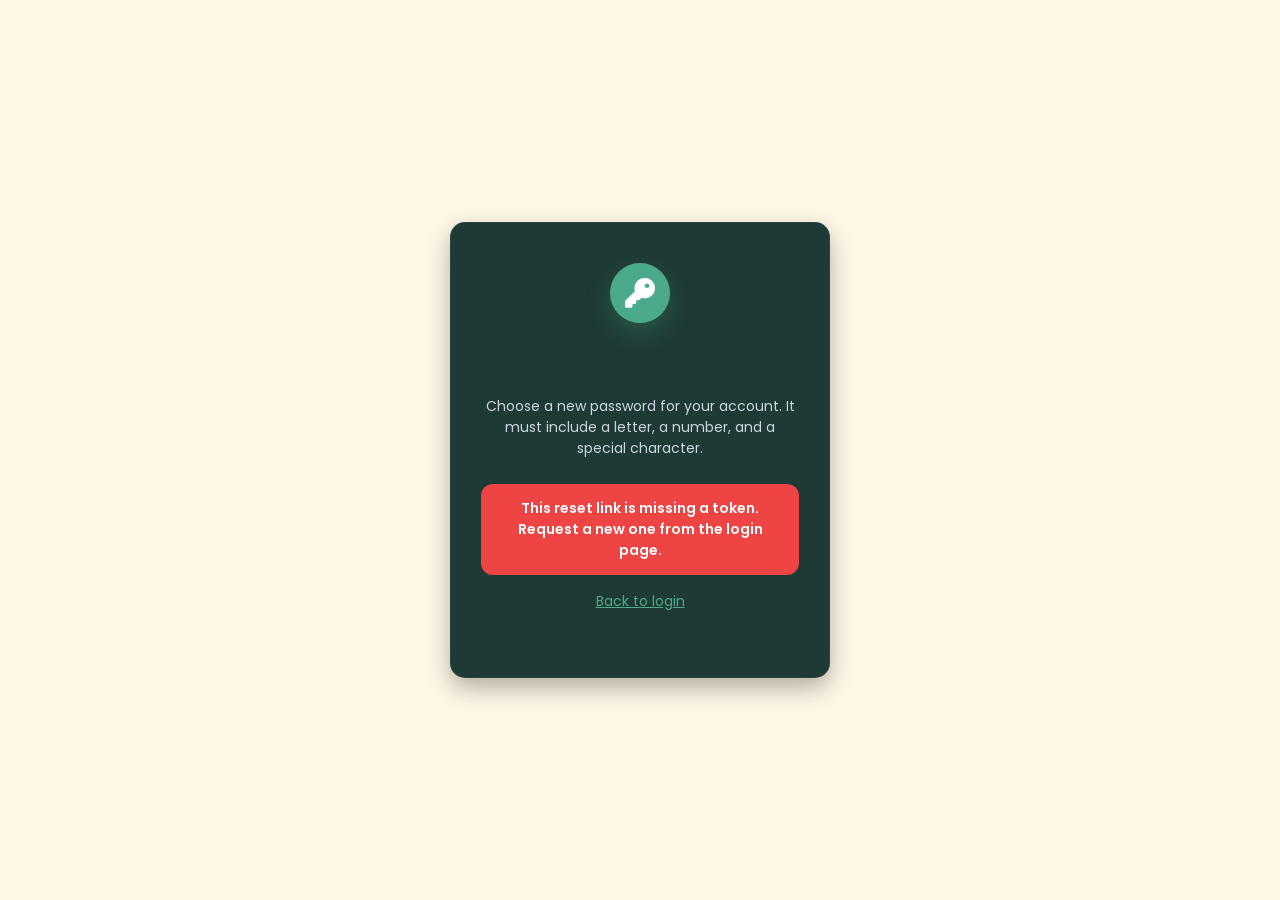
==== reset-password.html @ e5eed029 "color palette changes" ====
<!DOCTYPE html>
<html lang="en">
<head>
    <meta charset="UTF-8">
    <meta name="viewport" content="width=device-width, initial-scale=1.0" />
    <title>Reset Password — PharmaLink</title>
    <link rel="stylesheet" href="assets/theme.css?v=palette1" />
    <link rel="stylesheet" href="shared/css/login.css?v=palette1" />
    <link rel="stylesheet" href="https://cdnjs.cloudflare.com/ajax/libs/font-awesome/6.4.0/css/all.min.css"/>
</head>
<body>
    <div class="login-page">
        <div class="login-container" style="margin:0 auto;">
            <div class="login-card">
                <div class="login-icon">
                    <i class="fa-solid fa-key"></i>
                </div>
                <h2>Set a new password</h2>
                <p>Choose a new password for your account. It must include a letter, a number, and a special character.</p>
                <div id="resetMessage"></div>
                <form id="resetPasswordForm">
                    <div class="input-group">
                        <i class="fa-solid fa-lock"></i>
                        <input type="password" id="newPassword" name="new_password" placeholder="New password" required minlength="8" autocomplete="new-password">
                        <button type="button" class="toggle-password" data-target="newPassword" title="Show password" aria-label="Show password"><i class="fas fa-eye"></i></button>
                    </div>
                    <div class="input-group">
                        <i class="fa-solid fa-lock"></i>
                        <input type="password" id="confirmPassword" name="confirm_password" placeholder="Confirm new password" required minlength="8" autocomplete="new-password">
                        <button type="button" class="toggle-password" data-target="confirmPassword" title="Show password" aria-label="Show password"><i class="fas fa-eye"></i></button>
                    </div>
                    <div id="pwHints" class="pw-hints"></div>
                    <button type="submit" class="login-btn">Update Password</button>
                </form>
                <p style="text-align:center;margin-top:16px;"><a href="/" style="color:#4BAA8B;">Back to login</a></p>
            </div>
        </div>
    </div>
    <script src="assets/profile-validate.js?v=pv2"></script>
    <script src="shared/js/login.js?v=guest-shop3"></script>
    <script>
    (function () {
        const params = new URLSearchParams(window.location.search);
        const token = params.get("token") || "";
        const form = document.getElementById("resetPasswordForm");
        const message = document.getElementById("resetMessage");
        const newPassword = document.getElementById("newPassword");
        const confirmPassword = document.getElementById("confirmPassword");
        if (window.phProfileValidate) {
            window.phProfileValidate.bindHints(newPassword, document.getElementById("pwHints"));
        }
        if (!token) {
            form.style.display = "none";
            message.innerHTML = '<div class="message error">This reset link is missing a token. Request a new one from the login page.</div>';
            return;
        }
        form.addEventListener("submit", async function (e) {
            e.preventDefault();
            const next = newPassword.value;
            const confirm = confirmPassword.value;
            const localErr = window.phProfileValidate
                ? window.phProfileValidate.newPasswordError(next)
                : "";
            if (localErr) {
                message.innerHTML = `<div class="message error">${localErr}</div>`;
                return;
            }
            if (next !== confirm) {
                message.innerHTML = '<div class="message error">New passwords do not match.</div>';
                return;
            }
            const submitBtn = form.querySelector("button[type=submit]");
            submitBtn.disabled = true;
            submitBtn.textContent = "Updating...";
            try {
                const res = await fetch("/api/auth/reset-password", {
                    method: "POST",
                    headers: { "Content-Type": "application/json" },
                    body: JSON.stringify({
                        token,
                        new_password: next,
                        confirm_password: confirm
                    })
                });
                const result = await res.json();
                message.innerHTML = `<div class="message ${result.success ? "success" : "error"}">${result.message}</div>`;
                if (result.success) {
                    form.reset();
                    setTimeout(() => { window.location.href = "/"; }, 1800);
                }
            } catch (err) {
                message.innerHTML = '<div class="message error">Something went wrong. Please try again.</div>';
            } finally {
                submitBtn.disabled = false;
                submitBtn.textContent = "Update Password";
            }
        });
    })();
    </script>
</body>
</html>
---- assets/theme.css ----
/* ==========================================================================
   PHARMALINK — UNIFIED DESIGN SYSTEM
   Shared by: Admin Portal · Cashier / POS Portal · Customer Portal · Auth
   This file is the single source of truth for color, type, spacing, motion
   and every recurring UI component (sidebar, header, cards, tables, forms,
   buttons, badges, modals, toasts). Portal-specific stylesheets @import this
   file and only add layout unique to that screen.
   ========================================================================== */

@import url('https://fonts.googleapis.com/css2?family=Poppins:wght@300;400;500;600;700;800&family=Inter:wght@400;500;600;700&display=swap');

:root{
  /* ---------- Brand palette (#FFF7E6 #FFE3B3 #FFC857 #4BAA8B #1E3A34) ---------- */
  --ph-cream:       #FFF7E6;
  --ph-cream-2:     #FFE3B3;
  --ph-gold:        #FFC857;
  --ph-teal:        #4BAA8B;
  --ph-forest:      #1E3A34;

  --ph-primary-50:  #FFF7E6;
  --ph-primary-100: #FFE3B3;
  --ph-primary-200: #FFC857;
  --ph-primary-400: #4BAA8B;
  --ph-primary-500: #4BAA8B;
  --ph-primary-600: #1E3A34;
  --ph-primary-700: #1E3A34;
  --ph-primary:      #4BAA8B;
  --ph-accent:       #FFC857;
  --ph-accent-2:     #FFE3B3;

  --ph-navy-900: #1E3A34;
  --ph-navy-800: #1E3A34;
  --ph-navy-700: #24544C;
  --ph-blue-900: #1E3A34;
  --ph-blue-800: #1E3A34;
  --ph-blue-600: #4BAA8B;
  --ph-blue-50:  #FFE3B3;

  --ph-success:      #4BAA8B;
  --ph-success-bg:   #FFE3B3;
  --ph-success-dk:   #1E3A34;
  --ph-warning:      #FFC857;
  --ph-warning-bg:   #FFF7E6;
  --ph-warning-dk:   #1E3A34;
  --ph-danger:       #ef4444;
  --ph-danger-bg:    #fde8e8;
  --ph-danger-dk:    #b91c1c;
  --ph-info:         #4BAA8B;
  --ph-info-bg:      #FFE3B3;
  --ph-info-dk:      #1E3A34;

  /* ---------- Surfaces & text ---------- */
  --ph-bg:          #FFF7E6;
  --ph-surface:     #FFF7E6;
  --ph-surface-2:   #FFE3B3;
  --ph-border:      #FFC857;
  --ph-border-soft: #FFE3B3;
  --ph-text:        #1E3A34;
  --ph-text-soft:   #24544C;
  --ph-text-faint:  #4BAA8B;

  /* ---------- Elevation ---------- */
  --ph-shadow-xs: 0 1px 2px rgba(30, 58, 52, 0.06);
  --ph-shadow-sm: 0 2px 8px rgba(30, 58, 52, 0.08);
  --ph-shadow-md: 0 8px 24px rgba(30, 58, 52, 0.10);
  --ph-shadow-lg: 0 16px 40px rgba(30, 58, 52, 0.14);
  --ph-shadow-primary: 0 10px 25px rgba(75, 170, 139, 0.28);

  /* ---------- Shape / rhythm ---------- */
  --ph-radius-sm: 8px;
  --ph-radius-md: 12px;
  --ph-radius-lg: 18px;
  --ph-radius-pill: 999px;
  --ph-gap: 20px;

  /* ---------- Motion ---------- */
  --ph-ease: cubic-bezier(.4,0,.2,1);
  --ph-fast: .18s;
  --ph-med: .3s;

  /* ---------- Type ---------- */
  --ph-font: 'Poppins', 'Inter', -apple-system, BlinkMacSystemFont, sans-serif;

  --ph-gradient-brand: #4BAA8B;
  --ph-gradient-sidebar: #1E3A34;
}

/* ==========================================================================
   RESET & BASE
   ========================================================================== */
*{ box-sizing:border-box; }
html{ scroll-behavior:smooth; }
body{
  font-family: var(--ph-font);
  background: var(--ph-bg);
  color: var(--ph-text);
  -webkit-font-smoothing: antialiased;
}
h1,h2,h3,h4,h5,h6{ font-family:var(--ph-font); color:var(--ph-blue-900); font-weight:600; letter-spacing:-.01em; }
p{ color:var(--ph-text-soft); }
a{ color:var(--ph-primary-600); }

/* Slim, elegant scrollbars everywhere */
*{ scrollbar-width: thin; scrollbar-color: var(--ph-primary-200) transparent; }
*::-webkit-scrollbar{ width:8px; height:8px; }
*::-webkit-scrollbar-track{ background:transparent; }
*::-webkit-scrollbar-thumb{ background:var(--ph-primary-200); border-radius:99px; }
*::-webkit-scrollbar-thumb:hover{ background:var(--ph-primary-400); }

/* ==========================================================================
   SIDEBAR — identical skeleton across admin / cashier / customer
   ========================================================================== */
.sidebar{
  width:250px;
  background:var(--ph-navy-900);
  color:#fff;
  display:flex;
  flex-direction:column;
  padding-top:22px;
  position:fixed;
  top:0; left:0; bottom:0;
  z-index:1000;
  box-shadow: 4px 0 24px rgba(0,0,0,0.18);
  border-right: 1px solid rgba(255,255,255,0.04);
}
.sidebar h2,
.sidebar-header h2{
  text-align:center;
  color:#fff;
  margin-bottom:8px;
  font-size:26px;
  font-weight:800;
  letter-spacing:.5px;
}
.sidebar-header{ text-align:center; margin-bottom:22px; }
.sidebar .role,
.role-badge{
  display:block;
  background:var(--ph-success);
  color:#fff;
  border-radius:var(--ph-radius-pill);
  padding:4px 14px;
  text-align:center;
  font-size:12px;
  font-weight:600;
  letter-spacing:.4px;
  text-transform:uppercase;
  width:fit-content;
  margin:0 auto 26px auto;
  box-shadow:0 4px 10px rgba(16,185,129,.35);
}
.sidebar-nav{ display:flex; flex-direction:column; gap:2px; padding:0 12px; }
.nav-item{
  display:flex;
  align-items:center;
  gap:12px;
  padding:13px 16px;
  margin:0 0;
  cursor:pointer;
  border-radius:10px;
  transition:background var(--ph-fast) var(--ph-ease), color var(--ph-fast) var(--ph-ease), transform var(--ph-fast) var(--ph-ease);
  color:#c9d1e8;
  text-decoration:none;
  font-size:14.5px;
  font-weight:500;
  position:relative;
}
.sidebar:not(.no-outer-pad) .nav-item{ margin-left:0; margin-right:0; }
.nav-item i{ width:20px; text-align:center; font-size:17px; flex-shrink:0; }
.nav-item:hover{
  background:rgba(255,255,255,0.08);
  color:#fff;
  transform:translateX(2px);
}
.nav-item.active{
  background:var(--ph-primary-500);
  color:#fff;
  box-shadow:0 6px 16px rgba(90,95,224,.35);
}
.sidebar .logout-btn,
.sidebar a[href="logout.php"]{
  position:absolute;
  bottom:16px;
  left:12px;
  right:12px;
  width:auto;
  border-top:none !important;
  background:rgba(255,255,255,0.05);
}
.sidebar a[href="logout.php"]:hover{ background:var(--ph-danger); color:#fff; }

@media (max-width:900px){
  .sidebar{ width:76px; }
  .sidebar h2, .sidebar-header h2, .sidebar .role, .role-badge{ display:none; }
  .nav-item{ justify-content:center; padding:14px 0; }
  .nav-item span{ display:none; }
  .main{ margin-left:76px !important; }
}

/* ==========================================================================
   TOP HEADER BAR
   ========================================================================== */
.main{
  margin-left:250px;
  background:var(--ph-bg);
  display:flex;
  flex-direction:column;
  min-height:100vh;
}
.header{
  background:var(--ph-surface);
  padding:0 32px;
  min-height:72px;
  height:72px;
  box-sizing:border-box;
  display:flex;
  justify-content:space-between;
  align-items:center;
  border-bottom:1px solid var(--ph-border-soft);
  position:sticky;
  top:0;
  z-index:50;
  backdrop-filter:saturate(180%) blur(6px);
  box-shadow:var(--ph-shadow-xs);
}
.header h3{ margin:0; color:var(--ph-blue-900); font-size:19px; font-weight:700; }
.header-right{ display:flex; align-items:center; gap:22px; }
/* ==== Header profile trigger (avatar + name) ====
   Shared by Admin / Cashier / Customer headers so the profile entry point
   looks and sits in the exact same place (far right of header-right,
   after the notification bell) on every portal. Clicking it jumps to that
   page's own Profile section. */
.header-profile{
  display:flex; align-items:center; gap:10px;
  padding:6px 16px 6px 6px;
  border-radius:999px;
  cursor:pointer;
  background:var(--ph-surface-2);
  border:1px solid var(--ph-border-soft);
  transition:background var(--ph-fast), border-color var(--ph-fast), box-shadow var(--ph-fast);
}
.header-profile:hover{
  background:var(--ph-blue-50, #FFE3B3);
  border-color:var(--ph-blue-600, #4BAA8B);
  box-shadow:0 2px 8px rgba(37,99,235,0.15);
}
.header-profile img{
  width:36px; height:36px;
  border-radius:50%;
  object-fit:cover;
  border:2px solid var(--ph-blue-600, #4BAA8B);
  flex-shrink:0;
}
.header-profile span{
  font-size:14px;
  font-weight:700;
  color:var(--ph-blue-900, #1E3A34);
  white-space:nowrap;
}
.notification{
  position:relative;
  font-size:19px;
  color:var(--ph-text-soft);
  cursor:pointer;
  transition:color var(--ph-fast);
  width:38px; height:38px;
  display:flex; align-items:center; justify-content:center;
  border-radius:50%;
  background:var(--ph-surface-2);
}
.notification:hover{ color:var(--ph-primary-600); background:var(--ph-primary-50); }
.notification::after{ display:none; }
#notification-dropdown{
  border:1px solid var(--ph-border) !important;
  border-radius:var(--ph-radius-md) !important;
  box-shadow:var(--ph-shadow-lg) !important;
  overflow:hidden;
}

/* Shared notification bell + dropdown, used by Admin, Cashier, and Customer */

.staff-notif-dropdown,
#notification-dropdown{
  position:absolute;
  top:44px;
  right:0;
  width:320px;
  max-height:340px;
  overflow-y:auto;
  background:var(--ph-surface);
  border:1px solid var(--ph-border);
  border-radius:var(--ph-radius-md);
  box-shadow:var(--ph-shadow-lg);
  display:none;
  z-index:999;
  text-align:left;
}
.staff-notif-dropdown.open,
#notification-dropdown.open{ display:block; }

.staff-notif-item{
  display:flex;
  gap:10px;
  align-items:flex-start;
  padding:12px 14px;
  border-bottom:1px solid var(--ph-border-soft);
  font-size:13px;
  color:var(--ph-text);
  line-height:1.4;
}
.staff-notif-item:last-child{ border-bottom:none; }
.staff-notif-item[role="button"]{ cursor:pointer; }
.staff-notif-item[role="button"]:hover{ background:var(--ph-surface-2); }
.staff-notif-item[role="button"]:focus{
  outline:2px solid var(--ph-primary-200);
  outline-offset:-2px;
}

.staff-notif-modal-overlay{
  display:none;
}
.staff-notif-modal-overlay.open{ display:flex; }
#systemDialogOverlay{ z-index:10070; }
.staff-notif-modal{
  width:min(260px,92vw);
  background:var(--ph-surface);
  border-radius:var(--ph-radius-md);
  box-shadow:var(--ph-shadow-lg);
  overflow:hidden;
}
.staff-notif-modal-head{
  display:flex;
  align-items:center;
  justify-content:space-between;
  gap:12px;
  padding:16px 18px 12px;
  border-bottom:1px solid var(--ph-border-soft);
}
.staff-notif-modal-head h3{
  margin:0;
  font-size:1rem;
  color:var(--ph-blue-900);
  display:flex;
  align-items:center;
  gap:8px;
}
.staff-notif-modal-head h3 i{ color:var(--ph-warning); }
.staff-notif-modal-head .staff-notif-modal-close{
  border:0;
  background:transparent !important;
  background-image:none !important;
  box-shadow:none !important;
  filter:none !important;
  transform:none !important;
  font-size:22px;
  line-height:1;
  color:#6b7280 !important;
  cursor:pointer;
  padding:4px 8px !important;
  min-width:0;
  width:auto;
  display:inline-flex;
  align-items:center;
  justify-content:center;
}
.staff-notif-modal-body{ padding:16px 18px 8px; text-align:center; }
.staff-notif-modal--system{
  width:min(340px,92vw);
}
.staff-notif-modal--alert [data-sys-no]{
  display:none !important;
}
.staff-notif-modal-body p{
  margin:0;
  font-size:14px;
  line-height:1.5;
  color:var(--ph-text);
  white-space:pre-wrap;
}
.staff-notif-prompt-input{
  display:none;
  width:100%;
  margin-top:12px;
  box-sizing:border-box;
  padding:10px 12px;
  border:1px solid var(--ph-border-soft);
  border-radius:8px;
  font-size:14px;
  color:var(--ph-text);
  background:var(--ph-surface);
}
.staff-notif-modal-body small{
  display:block;
  margin-top:10px;
  color:#9ca3af;
}
.staff-notif-modal-actions{
  padding:12px 16px 16px;
  display:flex;
  flex-direction:row;
  justify-content:center;
  gap:10px;
}
.staff-notif-modal-actions button{
  flex:1;
  margin:0;
  min-height:42px;
  display:flex !important;
  justify-content:center !important;
  align-items:center !important;
  text-align:center !important;
  font-size:15px;
  font-weight:700;
  letter-spacing:.02em;
  background-image:none !important;
}
.staff-notif-modal-actions button i{
  color:inherit;
  margin:0;
  font-size:14px;
}
.staff-notif-modal-actions .staff-notif-modal-yes{
  background:var(--ph-primary-500) !important;
  color:#fff;
}
.staff-notif-modal-actions .staff-notif-modal-yes:hover{
  background:var(--ph-primary-600) !important;
}
.staff-notif-modal-actions .staff-notif-modal-no{
  background:var(--ph-danger) !important;
  background-image:none !important;
  box-shadow:none;
  color:#fff;
}
.staff-notif-modal-actions .staff-notif-modal-no:hover{
  background:var(--ph-danger-dk) !important;
}
.staff-notif-item i{ margin-top:2px; color:var(--ph-warning); }
.staff-notif-item.low_stock i{ color:var(--ph-danger); }
.staff-notif-item.expiring i{ color:var(--ph-warning); }
.staff-notif-empty{
  padding:18px 14px;
  text-align:center;
  color:var(--ph-text-faint);
  font-size:13px;
}

.notification-badge{
  position:absolute;
  top:-2px; right:-2px;
  background:var(--ph-danger);
  color:#fff;
  font-size:10px;
  font-weight:700;
  min-width:16px;
  height:16px;
  border-radius:8px;
  display:flex;
  align-items:center;
  justify-content:center;
  padding:0 4px;
  border:2px solid var(--ph-surface);
}

.content{ flex:1; padding:20px 34px 30px; overflow-y:auto; }
section{ animation:phFadeIn .45s var(--ph-ease); }
@keyframes phFadeIn{ from{opacity:0;} to{opacity:1;} }

/* ==========================================================================
   PAGE TITLES — same gap as Admin Dashboard on every tab / role
   ========================================================================== */
.dashboard-header,
.products-header,
.prescription-header,
.orders-header,
.customer-profile-header,
.dash-header{
  margin:0 0 14px;
  padding:0;
}
.dashboard-header h2,
.products-header h2,
.prescription-header h2,
.orders-header h2,
.customer-profile-header h2,
.dash-header h2{
  margin:0;
  font-size:1.7rem;
  font-weight:700;
  line-height:1.25;
  color:var(--ph-blue-900);
}
.dashboard-header .subtitle,
.products-header .subtitle,
.prescription-header .subtitle,
.orders-header .subtitle,
.dash-header .subtitle,
.customer-profile-header p{
  margin:6px 0 0;
  color:var(--ph-text-faint);
  font-size:.95rem;
  line-height:1.45;
}

/* ==========================================================================
   CARDS — dashboard-cards / stats-cards / generic .card
   ========================================================================== */
.dashboard-cards, .stats-cards{
  display:grid;
  grid-template-columns:repeat(auto-fit, minmax(220px, 1fr));
  gap:var(--ph-gap);
  margin-bottom:30px;
}
.card, .stat-card{
  background:var(--ph-surface);
  padding:22px;
  border-radius:var(--ph-radius-lg);
  box-shadow:var(--ph-shadow-sm);
  border:1px solid var(--ph-border-soft);
  transition:transform var(--ph-med) var(--ph-ease), box-shadow var(--ph-med) var(--ph-ease);
}
.card{ text-align:center; }
.stat-card{ display:flex; align-items:center; gap:16px; cursor:pointer; }
.card:hover, .stat-card:hover{
  transform:translateY(-6px);
  box-shadow:var(--ph-shadow-lg);
  border-color:var(--ph-primary-200);
}
.card i{
  font-size:24px; margin-bottom:10px; color:#fff;
  width:52px; height:52px; border-radius:14px;
  display:inline-flex; align-items:center; justify-content:center;
  background:var(--ph-primary-500);
  box-shadow:var(--ph-shadow-primary);
}
.stat-icon{
  width:54px; height:54px; border-radius:14px;
  display:flex; align-items:center; justify-content:center;
  background:var(--ph-primary-500);
  flex-shrink:0;
}
.stat-icon i{ font-size:24px; color:#fff; }
.card h3{ margin-bottom:4px; color:var(--ph-text); font-size:15px; }
.card p.value{ font-size:1.6rem; font-weight:700; color:var(--ph-blue-900); margin-top:6px; }
.stat-content h3{ font-size:22px; margin-bottom:2px; color:var(--ph-blue-900); }
.stat-content p{ font-size:13.5px; color:var(--ph-text-faint); }

.dashboard-grid{ display:grid; grid-template-columns:1fr 1fr; gap:22px; }
.chart-card, .table-card, .activity-card, .tips-card, .quick-actions,
.pres-history, .orders-table, .cart-panel, #cart-panel{
  background:var(--ph-surface);
  padding:22px;
  border-radius:var(--ph-radius-lg);
  box-shadow:var(--ph-shadow-sm);
  border:1px solid var(--ph-border-soft);
}
.chart-card canvas{ width:100% !important; height:320px !important; max-height:340px; }

/* Quick actions */
.quick-actions h3{ text-align:center; margin-bottom:14px; }
.quick-actions .btn-container{ display:grid; grid-template-columns:repeat(auto-fit, minmax(120px,1fr)); gap:10px; }

.tips-card .tip{ display:flex; align-items:center; margin-bottom:12px; }
.tips-card i{ font-size:19px; color:var(--ph-success); margin-right:10px; }

/* ==========================================================================
   BUTTONS — one visual language for every button variant in the codebase
   ========================================================================== */
button, .add-btn, .btn-primary, .btn-process, .btn-complete, .btn-review,
.update-btn, .upload-btn, .quick-action-btn, .search-section button,
.pos-mode-btn, button.login-btn, #checkout-btn, #clear-cart-btn{
  font-family:var(--ph-font);
  border:none;
  cursor:pointer;
  transition:transform var(--ph-fast) var(--ph-ease), box-shadow var(--ph-fast) var(--ph-ease), background var(--ph-fast) var(--ph-ease), opacity var(--ph-fast) var(--ph-ease);
}
button, .add-btn, .btn-primary, .btn-process, .btn-complete, .btn-review,
.update-btn, .upload-btn, .quick-action-btn, .search-section button{
  background:var(--ph-primary-500);
  background-image:none;
  color:#fff;
  padding:10px 18px;
  border-radius:var(--ph-radius-sm);
  font-weight:600;
  font-size:14px;
  display:inline-flex;
  align-items:center;
  gap:8px;
  box-shadow:0 4px 10px rgba(90,95,224,.18);
}
button:hover, .add-btn:hover, .btn-primary:hover, .btn-process:hover,
.btn-complete:hover, .btn-review:hover, .update-btn:hover, .upload-btn:hover,
.quick-action-btn:hover, .search-section button:hover{
  transform:translateY(-2px);
  box-shadow:var(--ph-shadow-primary);
  filter:none;
}
.add-btn:hover, .btn-primary:hover, .search-section button:hover{
  background:var(--ph-primary-600);
}
button:active, .add-btn:active, .btn-primary:active{ transform:translateY(0); }
button:disabled, .add-btn:disabled, input:disabled, .p-input:disabled{
  opacity:.55; cursor:not-allowed; filter:none; transform:none; box-shadow:none;
}

/* Semantic accents kept for buttons whose color carries meaning */
.add-btn.secondary{ background:var(--ph-info); box-shadow:0 4px 10px rgba(59,130,246,.25); }
.btn-complete, #checkout-btn, .upload-btn, .update-btn{ background:var(--ph-success); box-shadow:0 4px 10px rgba(16,185,129,.25); }
.btn-process{ background:var(--ph-info); box-shadow:0 4px 10px rgba(59,130,246,.25); }
.quick-action-btn{ background:var(--ph-teal); }
#clear-cart-btn{ background:transparent; border:1px solid var(--ph-danger) !important; color:var(--ph-danger); box-shadow:none; padding:6px 8px; }
#clear-cart-btn:hover{ background:var(--ph-danger); color:#fff; transform:none; }
#checkout-btn:disabled{ background:#c9ecd8; opacity:1; }

/* Small icon-style action buttons in tables */
.action-btn{ padding:7px 10px; border-radius:8px; font-weight:600; box-shadow:none; }
.btn-edit{ background:var(--ph-warning); }
.btn-delete{ background:var(--ph-danger); }
.action-btn-group{ display:flex; gap:6px; }
.action-btn-group button{ margin-right:0 !important; }

.pos-mode-btn{
  background:var(--ph-surface-2);
  color:var(--ph-text-soft);
  padding:10px 16px;
  border-radius:var(--ph-radius-sm);
  box-shadow:none;
  border:1px solid var(--ph-border);
}
.pos-mode-btn.active-mode{ background:var(--ph-primary-500) !important; color:#fff !important; box-shadow:var(--ph-shadow-primary); border-color:transparent; }
.pos-mode-btn:not(.active-mode):hover{ background:var(--ph-primary-50); transform:none; }

.qty-control-btn, .cart-remove-btn{ box-shadow:none; }
.qty-minus{ background:var(--ph-danger) !important; }
.qty-plus{ background:var(--ph-primary-500) !important; }

/* Ripple container (JS adds .ph-ripple span on click — see theme.js) */
.ph-ripple-host{ position:relative; overflow:hidden; }
.ph-ripple{
  position:absolute; border-radius:50%; pointer-events:none;
  background:rgba(255,255,255,.55);
  transform:scale(0); animation:phRipple .55s var(--ph-ease);
}
@keyframes phRipple{ to{ transform:scale(2.6); opacity:0; } }

/* ==========================================================================
   FORMS & INPUTS
   ========================================================================== */
input, textarea, select, .p-input{
  width:100%;
  padding:10px 12px;
  border-radius:var(--ph-radius-sm);
  border:1.5px solid var(--ph-border);
  font-size:14px;
  font-family:var(--ph-font);
  color:var(--ph-text);
  background:var(--ph-surface);
  transition:border-color var(--ph-fast), box-shadow var(--ph-fast);
}
input:focus, textarea:focus, select:focus{
  outline:none;
  border-color:var(--ph-primary-500);
  box-shadow:0 0 0 4px var(--ph-primary-50);
}
.filter select, .modal select, .modal input{ padding:9px 10px; }
.filter label, .modal label, .form-group label{ font-weight:600; color:var(--ph-text); font-size:13.5px; }

.controls{ display:flex; justify-content:space-between; align-items:center; gap:12px; margin-bottom:22px; flex-wrap:wrap; }
.controls .left{ display:flex; gap:10px; align-items:center; }
.filter{ display:flex; align-items:center; gap:8px; }
.filter-row{ display:flex; align-items:center; gap:15px; margin-bottom:16px; flex-wrap:wrap; }
.search-section{ margin-bottom:16px; display:flex; gap:10px; }
.search-section input{ flex:1; }

/* ==========================================================================
   TABLES — one consistent look for every table in the system
   ========================================================================== */
.table-wrap{ overflow-x:auto; border-radius:var(--ph-radius-lg); margin-bottom:30px; }
table{
  width:100%;
  border-collapse:separate;
  border-spacing:0;
  background:var(--ph-surface);
  border-radius:var(--ph-radius-lg);
  overflow:hidden;
  box-shadow:var(--ph-shadow-sm);
  border:1px solid var(--ph-border-soft);
}
th, td{ padding:13px 16px; text-align:left; border-bottom:1px solid var(--ph-border-soft); font-size:14px; }
th{ background:var(--ph-surface-2); color:var(--ph-blue-900); font-weight:700; text-transform:uppercase; font-size:11.5px; letter-spacing:.05em; }
tr:last-child td{ border-bottom:none; }
tbody tr{ transition:background var(--ph-fast); }
tbody tr:hover{ background:var(--ph-primary-50); }

/* Cart table keeps its "floating row" style but on-brand */
.cart-table{ border-spacing:0 8px; box-shadow:none; border:none; background:transparent; }
.cart-table th{ background:transparent; border-bottom:1px solid var(--ph-border-soft); }
.cart-table tbody tr{ background:var(--ph-surface-2); box-shadow:var(--ph-shadow-xs); border-radius:var(--ph-radius-sm); }

/* Row highlight states kept, retuned to the palette */
.low-stock{ background-color:var(--ph-warning-bg) !important; }
.expiring{ background-color:#ffe6cc !important; }
.expired{ background-color:var(--ph-danger-bg) !important; color:var(--ph-danger-dk); }

/* ==========================================================================
   STATUS / BADGES — every state label in the app maps to one badge system
   ========================================================================== */
.status, .badge, .role-badge, .status-active,
.approved, .pending, .completed, .cancelled, .unknown,
.in-transit, .processing, .ready-for-pickup, .in-progress{
  display:inline-flex;
  align-items:center;
  gap:6px;
  padding:4px 12px;
  border-radius:var(--ph-radius-pill);
  font-size:.76rem;
  font-weight:700;
  letter-spacing:.02em;
  text-transform:capitalize;
}
.status.completed, .completed, .status.ready-for-pickup, .ready-for-pickup,
.approved, .status-active, .status.active{ background:var(--ph-success-bg); color:var(--ph-success-dk); }
.status.pending, .pending{ background:var(--ph-warning-bg); color:var(--ph-warning-dk); }
.status.in-progress, .in-progress, .processing, .status.processing{ background:var(--ph-info-bg); color:var(--ph-info-dk); }
.in-transit{ background:var(--ph-warning-bg); color:var(--ph-warning-dk); }
.cancelled, .unknown, .status.inactive{ background:var(--ph-danger-bg); color:var(--ph-danger-dk); }

/* ==========================================================================
   MODALS — one overlay shell for every portal (center + dim + padding)
   ========================================================================== */
.modal,
.um-modal-overlay,
.modal-overlay,
.signup-modal-overlay,
.staff-notif-modal-overlay,
.rx-modal,
.mo-modal,
.sr-modal,
.cs-seg-modal {
  position: fixed !important;
  inset: 0 !important;
  background: rgba(20, 23, 38, 0.55) !important;
  backdrop-filter: blur(3px);
  justify-content: center !important;
  align-items: center !important;
  padding: 16px !important;
  box-sizing: border-box !important;
}
.modal{ display:none; z-index:2000; }
.modal.show, .modal[style*="flex"], .modal[style*="block"]{ display:flex !important; }
.um-modal-overlay, .modal-overlay{ z-index:2600; }
.signup-modal-overlay{ z-index:2000; }
.staff-notif-modal-overlay{ z-index:10050; }
#systemDialogOverlay{ z-index:10070; }
.sr-modal{ z-index:10000; }
.rx-modal, .mo-modal, .cs-seg-modal{ z-index:2000; }
.modal-content{
  background:var(--ph-surface);
  padding:28px;
  border-radius:var(--ph-radius-lg);
  width:520px;
  max-width:92%;
  margin:auto;
  box-shadow:var(--ph-shadow-lg);
  border:1px solid var(--ph-border-soft);
  animation:phPopIn .28s var(--ph-ease);
  max-height:90vh;
  overflow-y:auto;
}
@keyframes phPopIn{ from{ opacity:0; transform:translateY(16px) scale(.97);} to{ opacity:1; transform:translateY(0) scale(1);} }
.modal-header{ display:flex; justify-content:space-between; align-items:center; margin-bottom:18px; padding-bottom:14px; border-bottom:1px solid var(--ph-border-soft); }
.modal-header h2{ font-size:1.25rem; color:var(--ph-blue-900); margin:0; }
.close{ cursor:pointer; font-size:22px; color:var(--ph-text-faint); line-height:1; transition:color var(--ph-fast); }
.close:hover{ color:var(--ph-danger); }
.modal form{ display:flex; flex-direction:column; gap:12px; }
.form-group{ margin-bottom:2px; }

/* ==========================================================================
   TOASTS / MESSAGES
   ========================================================================== */
.message, .toast{
  position:fixed;
  bottom:24px; right:24px;
  padding:14px 22px;
  border-radius:var(--ph-radius-md);
  color:#fff;
  font-weight:600;
  font-size:14px;
  box-shadow:var(--ph-shadow-lg);
  z-index:3000;
  animation:phToastIn .35s var(--ph-ease);
}
@keyframes phToastIn{ from{ opacity:0; transform:translateY(16px);} to{ opacity:1; transform:translateY(0);} }
.message.success, .toast.success{ background:var(--ph-success); }
.message.error, .toast.error{ background:var(--ph-danger); }

/* ==========================================================================
   MISC SHARED PATTERNS (suppliers, empty states, uploads)
   ========================================================================== */
.supplier-card{
  background:var(--ph-surface);
  border:1px solid var(--ph-border-soft);
  border-radius:var(--ph-radius-lg);
  padding:20px;
  box-shadow:var(--ph-shadow-sm);
  transition:transform var(--ph-med), box-shadow var(--ph-med);
}
.supplier-card:hover{ transform:translateY(-4px); box-shadow:var(--ph-shadow-md); }
.supplier-header{ display:flex; justify-content:space-between; align-items:center; margin-bottom:10px; border-bottom:2px solid var(--ph-border-soft); padding-bottom:8px; }
.supplier-card h3{ color:var(--ph-blue-900); font-size:1.15rem; }
.supplier-card li{ background:var(--ph-surface-2); border-radius:6px; padding:5px 9px; margin-bottom:4px; font-size:.88rem; color:var(--ph-text-soft); }

.empty-message{
  grid-column:1/-1;
  text-align:center;
  padding:36px;
  color:var(--ph-text-faint);
  font-style:italic;
  background:var(--ph-surface-2);
  border-radius:var(--ph-radius-lg);
  border:1.5px dashed var(--ph-border);
}

.upload-box{
  background:var(--ph-surface);
  padding:34px;
  border-radius:var(--ph-radius-lg);
  border:2px dashed var(--ph-primary-400);
  text-align:center;
  transition:var(--ph-med);
}
.upload-box:hover{ background:var(--ph-primary-50); border-color:var(--ph-primary-600); }

.product{
  background:var(--ph-surface);
  border-radius:var(--ph-radius-md);
  box-shadow:var(--ph-shadow-sm);
  border:1px solid var(--ph-border-soft);
  padding:16px;
  transition:transform var(--ph-med), box-shadow var(--ph-med);
}
.product:hover{ transform:translateY(-4px); box-shadow:var(--ph-shadow-md); }

.profile-card{
  background:var(--ph-surface);
  border-radius:var(--ph-radius-lg);
  box-shadow:var(--ph-shadow-md);
  border:1px solid var(--ph-border-soft);
}

/* ==========================================================================
   AUTH SCREENS (login / register) — shared premium look
   ========================================================================== */
.login-container{ width:100%; max-width:400px; padding:20px; }
.login-card{
  background:var(--ph-navy-900);
  border-radius:var(--ph-radius-lg);
  padding:42px 32px;
  color:#f1f5f9;
  box-shadow:var(--ph-shadow-lg);
  text-align:center;
  border:1px solid rgba(255,255,255,.06);
}
.login-icon{
  width:64px; height:64px;
  background:var(--ph-primary-500);
  box-shadow:var(--ph-shadow-primary);
}
button.login-btn{ background:var(--ph-primary-500); box-shadow:var(--ph-shadow-primary); }
button.login-btn:hover{ filter:brightness(1.08); }

/* ==========================================================================
   PROFILE (Admin / Cashier / Customer — same layout)
   ========================================================================== */
.customer-profile-page{ width:100%; margin:0; padding:0 0 28px; }
.customer-profile-header{ margin:0 0 14px; padding:0; }
.customer-profile-layout{
  display:grid;
  grid-template-columns: 260px minmax(0, 1fr);
  gap:20px;
  align-items:start;
  width:100%;
}
.profile-main-col{ display:flex; flex-direction:column; gap:18px; min-width:0; }
.profile-summary-card,
.profile-details-card,
.profile-password-card{
  background:var(--ph-surface);
  border:1px solid var(--ph-border-soft);
  border-radius:var(--ph-radius-lg);
  box-shadow:var(--ph-shadow-sm);
}
.profile-summary-card{ padding:28px 20px 24px; text-align:center; }
.profile-avatar-wrap{ position:relative; width:108px; height:108px; margin:0 auto 14px; }
.profile-avatar-wrap img{
  width:108px; height:108px; max-width:108px; max-height:108px; border-radius:50%; object-fit:cover;
  border:3px solid var(--ph-border); background:var(--ph-surface-2);
}
.profile-avatar-wrap input[type="file"]{ display:none !important; }
.profile-photo-btn{
  position:absolute; right:0; bottom:2px; z-index:2; width:34px; height:34px; border-radius:50%;
  display:inline-flex; align-items:center; justify-content:center;
  background:#1E3A34; color:#fff !important; cursor:pointer;
  border:2px solid #FFF7E6;
  box-shadow:0 4px 10px rgba(30,58,52,.28);
}
.profile-photo-btn i{ color:#fff !important; font-size:14px; }
.profile-summary-card h3{
  margin:0; color:var(--ph-blue-900); font-size:1.2rem; line-height:1.3; overflow-wrap:anywhere;
}
.profile-username{ margin:6px 0 0; color:var(--ph-text-soft); font-size:0.88rem; overflow-wrap:anywhere; }
.profile-pill-row{ display:flex; flex-wrap:wrap; justify-content:center; gap:8px; margin-top:14px; }
.profile-pill{
  display:inline-flex; align-items:center; gap:6px; padding:6px 11px; border-radius:999px;
  font-size:0.75rem; font-weight:700; white-space:nowrap;
}
.profile-pill-blue{ background:#FFE3B3; color:#1E3A34; }
.profile-pill-gold{ background:#FFC857; color:#1E3A34; }
.profile-details-card, .profile-password-card{ padding:22px 24px 20px; }
.profile-card-head{
  display:flex; align-items:flex-start; justify-content:space-between; gap:12px;
  padding-bottom:12px; margin-bottom:16px; border-bottom:1px solid var(--ph-border-soft);
}
.profile-card-head .profile-action-row{ margin-top:0; flex-shrink:0; }
.profile-card-head h3, .profile-password-card h3{
  margin:0; color:var(--ph-blue-900); font-size:1.05rem; font-weight:700;
  display:flex; align-items:center; gap:8px;
}
.profile-card-head p, .profile-password-card > p{
  margin:6px 0 0; color:var(--ph-text-soft); font-size:0.84rem; line-height:1.45;
}
.profile-form-grid{
  display:grid; grid-template-columns:repeat(2, minmax(0,1fr)); gap:14px 16px;
}
.profile-form-grid label, .profile-password-card label{
  display:flex; flex-direction:column; gap:6px; min-width:0; margin:0;
}
.profile-form-grid label span, .profile-password-card label span{
  color:var(--ph-text); font-size:0.8rem; font-weight:700;
}
.profile-form-grid input, .profile-form-grid textarea, .profile-password-card input{
  width:100%; min-width:0; border:1px solid var(--ph-border); border-radius:8px;
  padding:10px 12px; font-size:0.94rem; background:#fff; color:var(--ph-text);
}
.profile-form-grid textarea{ min-height:84px; resize:vertical; }
.profile-form-grid input:disabled, .profile-form-grid textarea:disabled{
  background:var(--ph-surface-2); color:var(--ph-text-soft); opacity:1;
}
.profile-field-wide{ grid-column:1 / -1; }
.profile-form-msg{
  min-height:18px; margin:12px 0 0; font-size:0.86rem; font-weight:600; color:var(--ph-text-soft);
}
.pw-rules{
  list-style:none; margin:8px 0 12px; padding:0;
  display:grid; gap:4px;
}
.pw-rules li{
  font-size:12px; font-weight:600; color:#9ca3af;
}
.pw-rules li::before{ content:"○ "; }
.pw-rules li.ok{ color:#4BAA8B; }
.pw-rules li.ok::before{ content:"✓ "; }
.profile-action-row{ display:flex; flex-wrap:wrap; gap:10px; margin-top:16px; }
.profile-btn{
  border:none; border-radius:9px; padding:10px 16px; color:#fff !important; font-weight:700; cursor:pointer;
  display:inline-flex; align-items:center; justify-content:center; gap:8px; min-height:42px;
}
.profile-btn i{ color:#fff !important; }
.profile-btn[hidden]{ display:none !important; }
.profile-btn-primary{ background:#4BAA8B !important; }
.profile-btn-success{ background:#1E3A34 !important; }
.profile-btn-muted{ background:#FFC857 !important; color:#1E3A34 !important; }
.profile-btn-danger{ background:#1E3A34 !important; width:100%; }
.profile-password-card form{ display:grid; gap:12px; }
.profile-password-card form .profile-btn{ margin-top:4px; }

@media (max-width: 640px){
  .customer-profile-layout{ grid-template-columns:1fr; }
  .profile-card-head{ flex-direction:column; }
  .profile-card-head .profile-action-row{ width:100%; }
}
@media (max-width: 620px){
  .profile-form-grid{ grid-template-columns:1fr; }
  .profile-action-row{ flex-direction:column; }
  .profile-action-row .profile-btn{ width:100%; }
}

/* ==========================================================================
   FOCUS ACCESSIBILITY
   ========================================================================== */
button:focus-visible, .nav-item:focus-visible, a:focus-visible{
  outline:2px solid var(--ph-primary-500);
  outline-offset:2px;
}
---- shared/css/login.css ----
/* Apply box-sizing globally */
* {
  box-sizing: border-box;
}

/* Body */
body {
  font-family: "Poppins", sans-serif;
  background: #FFF7E6;
  margin: 0;
  min-height: 100vh;
}

/* ============ Split-screen login layout ============ */
.login-page {
  display: flex;
  min-height: 100vh;
}

/* Left: branding panel */
/* Left: branding panel */
.login-branding {
  flex: 0 0 60%;
  max-width: 60%;
  position: relative;
  display: flex;
  flex-direction: column;
  justify-content: center;
  padding: 60px 70px 60px 300px;
  color: #f1f5f9;
  background: #1E3A34;
  overflow: hidden;
}
.login-branding::before {
  display: none;
}
.login-branding .brand-mark {
  width: 62px;
  height: 62px;
  border-radius: 16px;
  display: flex;
  align-items: center;
  justify-content: center;
  font-size: 28px;
  background: #4BAA8B;
  box-shadow: 0 10px 25px rgba(75, 170, 139, 0.35);
  margin-bottom: 26px;
  position: relative;
}
.login-branding h1 {
  font-size: 40px;
  font-weight: 700;
  margin: 0 0 16px;
  position: relative;
  color: #f8fafc;
}
.login-branding > p {
  font-size: 16px;
  line-height: 1.6;
  color: #cbd5e1;
  max-width: 420px;
  margin: 0 0 28px;
  position: relative;
}
.brand-points {
  list-style: none;
  padding: 0;
  margin: 0;
  display: flex;
  flex-direction: column;
  gap: 14px;
  position: relative;
}
.brand-points li {
  display: flex;
  align-items: center;
  gap: 12px;
  font-size: 14.5px;
  color: #e2e8f0;
}
.brand-points li i {
  color: #FFC857;
  font-size: 16px;
}

/* Right: login card */
.login-container {
  flex: 0 0 40%;
  max-width: 40%;
  display: flex;
  justify-content: center;
  align-items: center;
  min-height: 100vh;
  padding: 20px;
  background: #FFF7E6;
}

@media (max-width: 860px) {
  .login-page { flex-direction: column; }
  .login-branding { flex-basis: auto; max-width: 100%; padding: 40px 30px; }
  .login-branding > p { max-width:none; }
  .login-container { flex-basis: auto; max-width: 100%; min-height: auto; padding: 30px 20px 50px; }
}

/* Login Card */
.login-card {
  background: #1E3A34;
  border-radius: 15px;
  padding: 40px 30px;
  color: #f1f5f9;
  box-shadow: 0 10px 25px rgba(0, 0, 0, 0.3);
  text-align: center;
  width: 100%;
  max-width: 380px;
}

/* Lock Icon at top */
.login-icon {
  font-size: 40px;
  background: #4BAA8B;
  width: 60px;
  height: 60px;
  display: flex;
  justify-content: center;
  align-items: center;
  border-radius: 50%;
  margin: 0 auto 20px;
  color: white;
}

/* Heading & Subtitle */
.login-card h2 {
  margin: 10px 0;
  font-size: 26px;
  font-weight: 700;
}

.login-card p {
  font-size: 14px;
  color: #cbd5e1;
  margin-bottom: 25px;
}

/* Input group with icons */
.input-group {
  position: relative;
  margin-bottom: 20px;
}

/* Left icon (user/lock) */
.input-group i { 
    position: absolute;
    top: 50%;
    transform: translateY(-50%);
    color: #94a3b8;
    font-size: 16px;
    z-index: 5;
    /* Dito natin ilalagay ang default position (LEFT) */
    left: 12px;
    right: auto; /* Tiyakin na hindi nag-a-apply ang right property dito */
}

/* Input fields */
.input-group input {
  width: 100%;
  padding: 12px 40px 12px 40px; /* padding for icons */
  border-radius: 8px;
  border: 1px solid #4BAA8B;
  background: #1E3A34;
  color: #f1f5f9;
  font-size: 15px;
  box-sizing: border-box;
}

.input-group input::placeholder {
  color: #94a3b8;
}

/* Toggle password eye icon */
.toggle-password {
    /* CRITICAL FIX: I-OVERRIDE ang 'left' at 'right' */
    left: auto !important; /* Siguraduhin na hindi na gagamitin ang left: 12px */
    right: 12px;           /* Dito dapat lilitaw sa kanan */
    
    font-size: 18px; 
    cursor: pointer;
    z-index: 10; 
    
    /* Para maging compact ang clickable area (galing sa nakaraang fix) */
    width: 20px; 
    height: 20px;
    display: flex;
    justify-content: center;
    align-items: center;
    
    /* Tiyakin na gumagana ang top/transform kahit may !important */
    top: 50%;
    transform: translateY(-50%);
}

/* Demo credentials box */
.demo-credentials {
  background: #4BAA8B;
  padding: 10px;
  border-radius: 8px;
  font-size: 13px;
  margin-bottom: 20px;
  color: #f1f5f9;
  text-align: left;
  word-wrap: break-word;
}

.demo-credentials ul {
  margin: 5px 0 0 15px;
  padding: 0;
  list-style-type: disc;
}

.demo-credentials li {
  margin-bottom: 5px;
}

/* Login Button */
button.login-btn {
  width: 100%;
  padding: 14px;
  border: none;
  border-radius: 10px;
  font-weight: 600;
  font-size: 16px;
  background: #4BAA8B;
  color: white;
  justify-content: center;
  cursor: pointer;
  transition: 0.3s;
}

button.login-btn:hover {
  background: #1E3A34;
}

/* Signup text */
.signup-text {
  margin-top: 15px;
  font-size: 13px;
  color: #94a3b8;
}

.signup-text a {
  color: #4BAA8B;
  text-decoration: none;
}

.browse-shop-text{
  margin:12px 0 0;
  text-align:center;
  font-size:13px;
}
.browse-shop-text a{
  color:#FFC857;
  font-weight:700;
  text-decoration:none;
}
.browse-shop-text a:hover{ text-decoration:underline; }

/* Login/signup errors stay inside the card (theme.css .message is a corner toast). */
.login-card .message,
.login-card .toast{
  position:static;
  bottom:auto;
  right:auto;
  left:auto;
  width:100%;
  max-width:100%;
  margin:0 auto 16px;
  text-align:center;
  box-shadow:none;
  z-index:auto;
  box-sizing:border-box;
}

/* --- REGISTRATION FORM ADJUSTMENTS (Applies to Registration Page) --- */

/* 1. Ginagawang mas mataas ang card para magkasya ang maraming fields */
.login-card { 
    /* Maaari mo itong i-override sa registration page kung kailangan,
       pero para mas flexible, gawin nating variable ang height */
    max-height: 90vh; /* Itaas ang maximum height */
    overflow-y: auto; /* Nagdaragdag ng scroll bar kung masyadong maraming fields */
    /* Kung ang card ay masyadong mababa, ito ang kailangan */
}

/* 2. Binabawasan ang space sa pagitan ng input groups */
.input-group {
    margin-bottom: 12px; /* Mula 20px, ginawang 12px */
}

/* 3. Styling para sa label (form-label) */
.form-label {
    display: block;
    text-align: left;
    margin-bottom: 3px; /* Space sa pagitan ng label at input */
    font-size: 14px; /* Bahagyang mas malaki kaysa p */
    color: #cbd5e1; /* Light gray color */
    font-weight: 500;
}

/* 4. Padding adjustment (Optional: Kung kailangan ng mas malaking space sa loob ng card) */
/* .login-card {
    padding: 30px 30px; 
} */

/* 5. Tiyakin na ang input size ay hindi mag-o-overlap */
.input-group input {
    font-size: 14px; 
    padding: 10px 40px 10px 40px; /* Bawasan ang padding kung sobrang laki */
}

/* 6. I-hide ang demo credentials sa registration page */
/* Kung ginagamit mo ang parehong HTML base at gusto mong itago ito sa register page */
/* Maaari mong i-override ito gamit ang body class, o tanggalin na lang sa HTML */

/* --- ICON ALIGNMENT FIXES --- */

/* I-adjust ang icon size sa loob ng top-most login-icon */
.login-icon i { 
    font-size: 30px; 
}

/* Tiyakin na ang toggle password icon ay hindi maapektuhan ng ibang rules */
.input-group .toggle-password {
    position: absolute;
    right: 12px;
    top: 50%;
    transform: translateY(-50%);
    cursor: pointer;
    color: #94a3b8;
    font-size: 18px;
    z-index: 10;
    background: none;
    border: none;
    padding: 0;
    width: 22px;
    height: 22px;
    display: flex;
    align-items: center;
    justify-content: center;
    left: auto;
}
.input-group .toggle-password i {
    position: static;
    left: auto;
    top: auto;
    transform: none;
    color: inherit;
    font-size: 16px;
}

.pw-hints .pw-rules {
    list-style: none;
    padding: 0;
    margin: -6px 0 16px;
    font-size: 12.5px;
    color: #94a3b8;
    text-align: left;
}
.pw-hints .pw-rules li {
    margin: 4px 0;
    padding-left: 18px;
    position: relative;
}
.pw-hints .pw-rules li::before {
    content: "○";
    position: absolute;
    left: 0;
}
.pw-hints .pw-rules li.ok {
    color: #FFC857;
}
.pw-hints .pw-rules li.ok::before {
    content: "●";
}
/* ============ Sign Up Popup Modal (index.php) ============ */
.login-page.blurred > * {
  filter: blur(4px);
  transition: filter 0.25s ease;
  pointer-events: none;
  user-select: none;
}

.signup-modal-overlay {
  display: none;
}

.signup-modal-overlay.active {
  display: flex;
}

.signup-modal-card {
  position: relative;
  max-height: 90vh;
  overflow-y: auto;
  animation: signupModalIn 0.2s ease;
}

.signup-modal-close {
  position: absolute;
  top: 14px;
  right: 18px;
  font-size: 22px;
  color: #94a3b8;
  cursor: pointer;
  line-height: 1;
}
.signup-modal-close:hover {
  color: #f1f5f9;
}

@keyframes signupModalIn {
  from { opacity: 0; transform: translateY(-10px) scale(0.98); }
  to   { opacity: 1; transform: translateY(0) scale(1); }
}
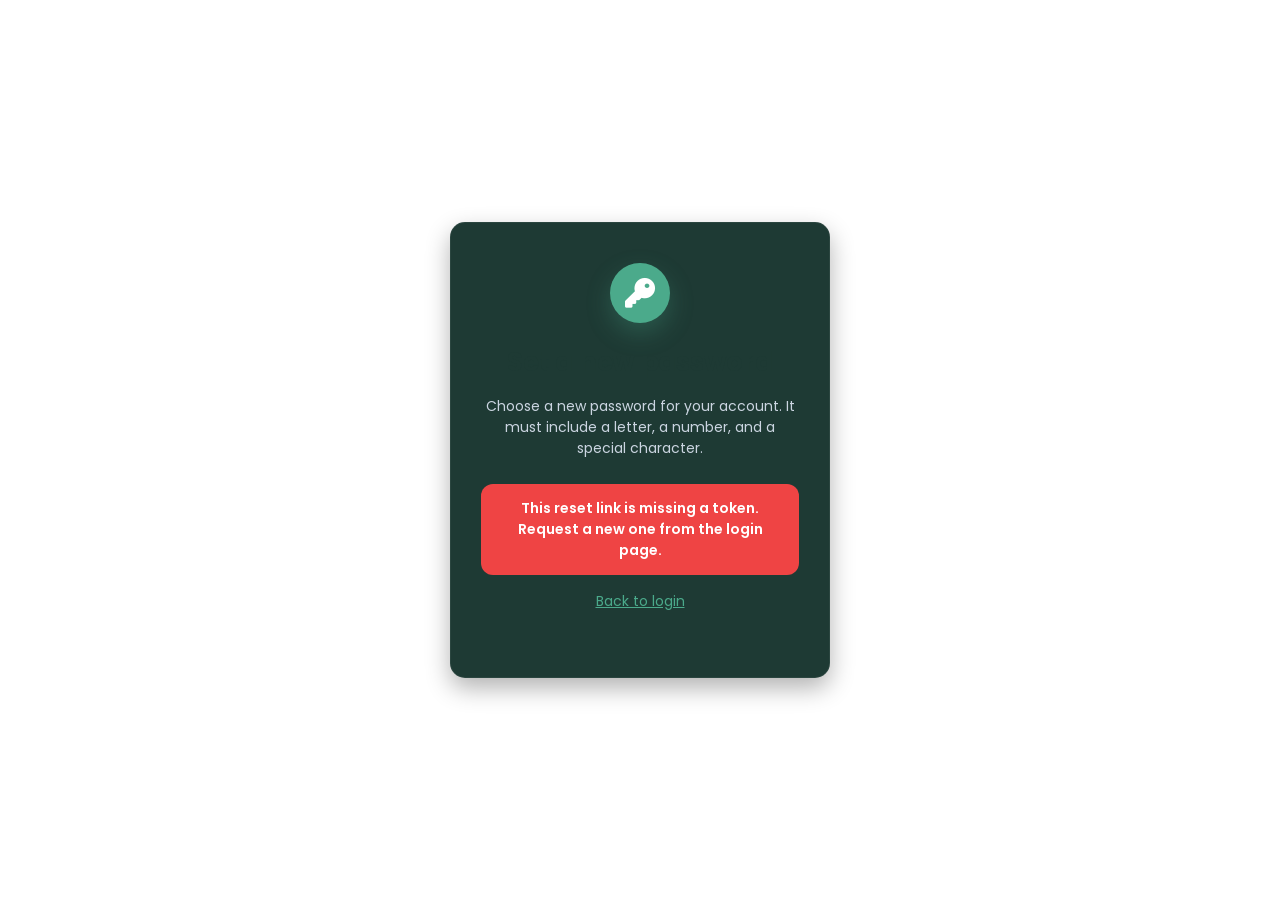
==== commit 1dacb3fe: "changes dashboard" ====
--- a/reset-password.html
+++ b/reset-password.html
@@ -4,8 +4,8 @@
     <meta charset="UTF-8">
     <meta name="viewport" content="width=device-width, initial-scale=1.0" />
     <title>Reset Password — PharmaLink</title>
-    <link rel="stylesheet" href="assets/theme.css?v=palette1" />
-    <link rel="stylesheet" href="shared/css/login.css?v=palette1" />
+    <link rel="stylesheet" href="assets/theme.css?v=palette-w1" />
+    <link rel="stylesheet" href="shared/css/login.css?v=palette-w1" />
     <link rel="stylesheet" href="https://cdnjs.cloudflare.com/ajax/libs/font-awesome/6.4.0/css/all.min.css"/>
 </head>
 <body>
--- a/assets/theme.css
+++ b/assets/theme.css
@@ -50,7 +50,7 @@
   --ph-info-dk:      #1E3A34;
 
   /* ---------- Surfaces & text ---------- */
-  --ph-bg:          #FFF7E6;
+  --ph-bg:          #ffffff;
   --ph-surface:     #FFF7E6;
   --ph-surface-2:   #FFE3B3;
   --ph-border:      #FFC857;
--- a/shared/css/login.css
+++ b/shared/css/login.css
@@ -6,7 +6,7 @@
 /* Body */
 body {
   font-family: "Poppins", sans-serif;
-  background: #FFF7E6;
+  background: #ffffff;
   margin: 0;
   min-height: 100vh;
 }
@@ -92,7 +92,7 @@
   align-items: center;
   min-height: 100vh;
   padding: 20px;
-  background: #FFF7E6;
+  background: #ffffff;
 }
 
 @media (max-width: 860px) {
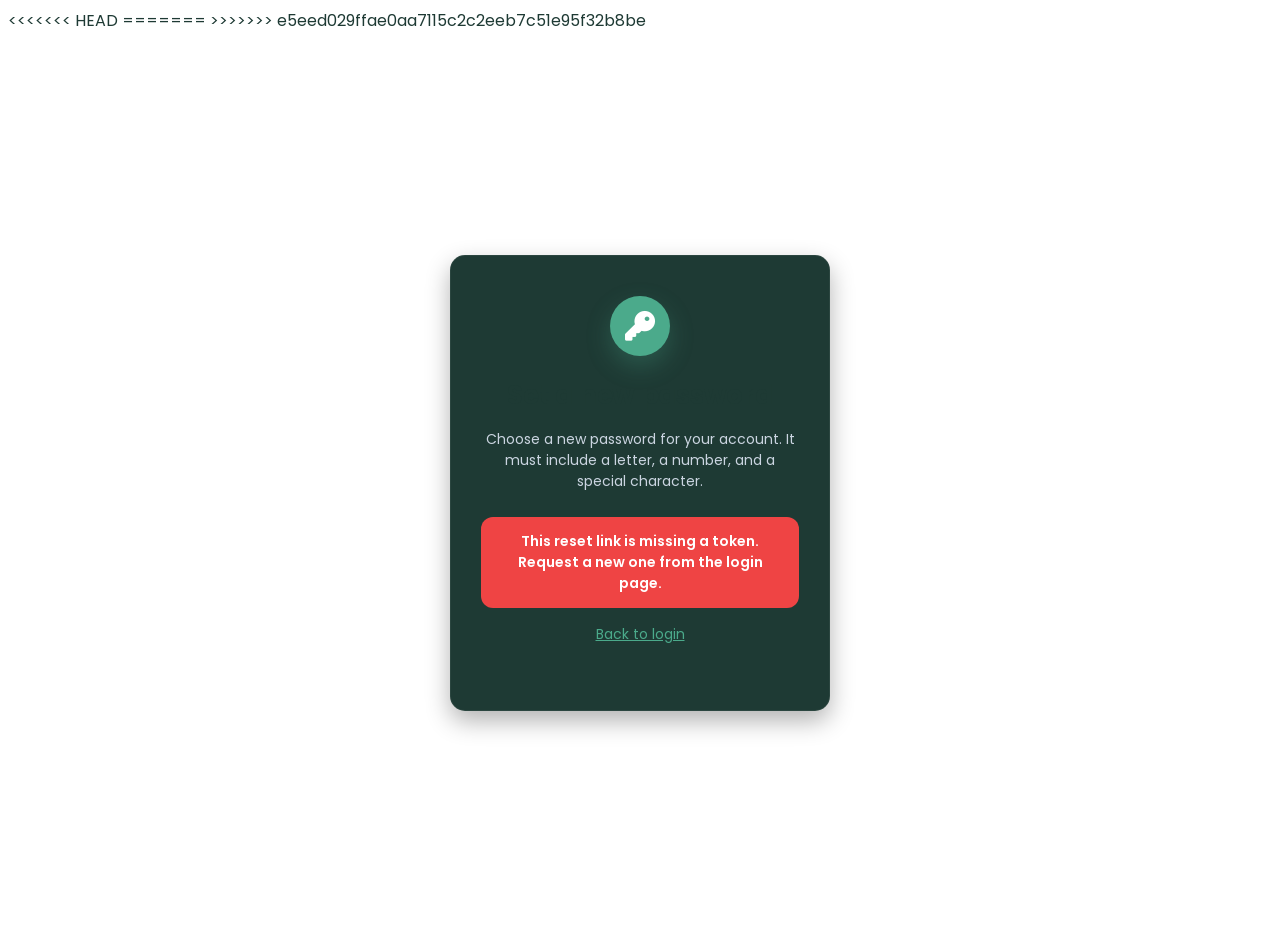
==== commit 9e877cea: "dashboard changes" ====
--- a/reset-password.html
+++ b/reset-password.html
@@ -4,8 +4,13 @@
     <meta charset="UTF-8">
     <meta name="viewport" content="width=device-width, initial-scale=1.0" />
     <title>Reset Password — PharmaLink</title>
+<<<<<<< HEAD
     <link rel="stylesheet" href="assets/theme.css?v=palette-w1" />
     <link rel="stylesheet" href="shared/css/login.css?v=palette-w1" />
+=======
+    <link rel="stylesheet" href="assets/theme.css?v=palette1" />
+    <link rel="stylesheet" href="shared/css/login.css?v=palette1" />
+>>>>>>> e5eed029ffae0aa7115c2c2eeb7c51e95f32b8be
     <link rel="stylesheet" href="https://cdnjs.cloudflare.com/ajax/libs/font-awesome/6.4.0/css/all.min.css"/>
 </head>
 <body>
--- a/assets/theme.css
+++ b/assets/theme.css
@@ -50,7 +50,11 @@
   --ph-info-dk:      #1E3A34;
 
   /* ---------- Surfaces & text ---------- */
+<<<<<<< HEAD
   --ph-bg:          #ffffff;
+=======
+  --ph-bg:          #FFF7E6;
+>>>>>>> e5eed029ffae0aa7115c2c2eeb7c51e95f32b8be
   --ph-surface:     #FFF7E6;
   --ph-surface-2:   #FFE3B3;
   --ph-border:      #FFC857;
--- a/shared/css/login.css
+++ b/shared/css/login.css
@@ -6,7 +6,11 @@
 /* Body */
 body {
   font-family: "Poppins", sans-serif;
+<<<<<<< HEAD
   background: #ffffff;
+=======
+  background: #FFF7E6;
+>>>>>>> e5eed029ffae0aa7115c2c2eeb7c51e95f32b8be
   margin: 0;
   min-height: 100vh;
 }
@@ -92,7 +96,11 @@
   align-items: center;
   min-height: 100vh;
   padding: 20px;
+<<<<<<< HEAD
   background: #ffffff;
+=======
+  background: #FFF7E6;
+>>>>>>> e5eed029ffae0aa7115c2c2eeb7c51e95f32b8be
 }
 
 @media (max-width: 860px) {
--- a/assets/theme.css
+++ b/assets/theme.css
@@ -50,7 +50,11 @@
   --ph-info-dk:      #1E3A34;
 
   /* ---------- Surfaces & text ---------- */
+<<<<<<< HEAD
   --ph-bg:          #ffffff;
+=======
+  --ph-bg:          #FFF7E6;
+>>>>>>> e5eed029ffae0aa7115c2c2eeb7c51e95f32b8be
   --ph-surface:     #FFF7E6;
   --ph-surface-2:   #FFE3B3;
   --ph-border:      #FFC857;
--- a/shared/css/login.css
+++ b/shared/css/login.css
@@ -6,7 +6,11 @@
 /* Body */
 body {
   font-family: "Poppins", sans-serif;
+<<<<<<< HEAD
   background: #ffffff;
+=======
+  background: #FFF7E6;
+>>>>>>> e5eed029ffae0aa7115c2c2eeb7c51e95f32b8be
   margin: 0;
   min-height: 100vh;
 }
@@ -92,7 +96,11 @@
   align-items: center;
   min-height: 100vh;
   padding: 20px;
+<<<<<<< HEAD
   background: #ffffff;
+=======
+  background: #FFF7E6;
+>>>>>>> e5eed029ffae0aa7115c2c2eeb7c51e95f32b8be
 }
 
 @media (max-width: 860px) {
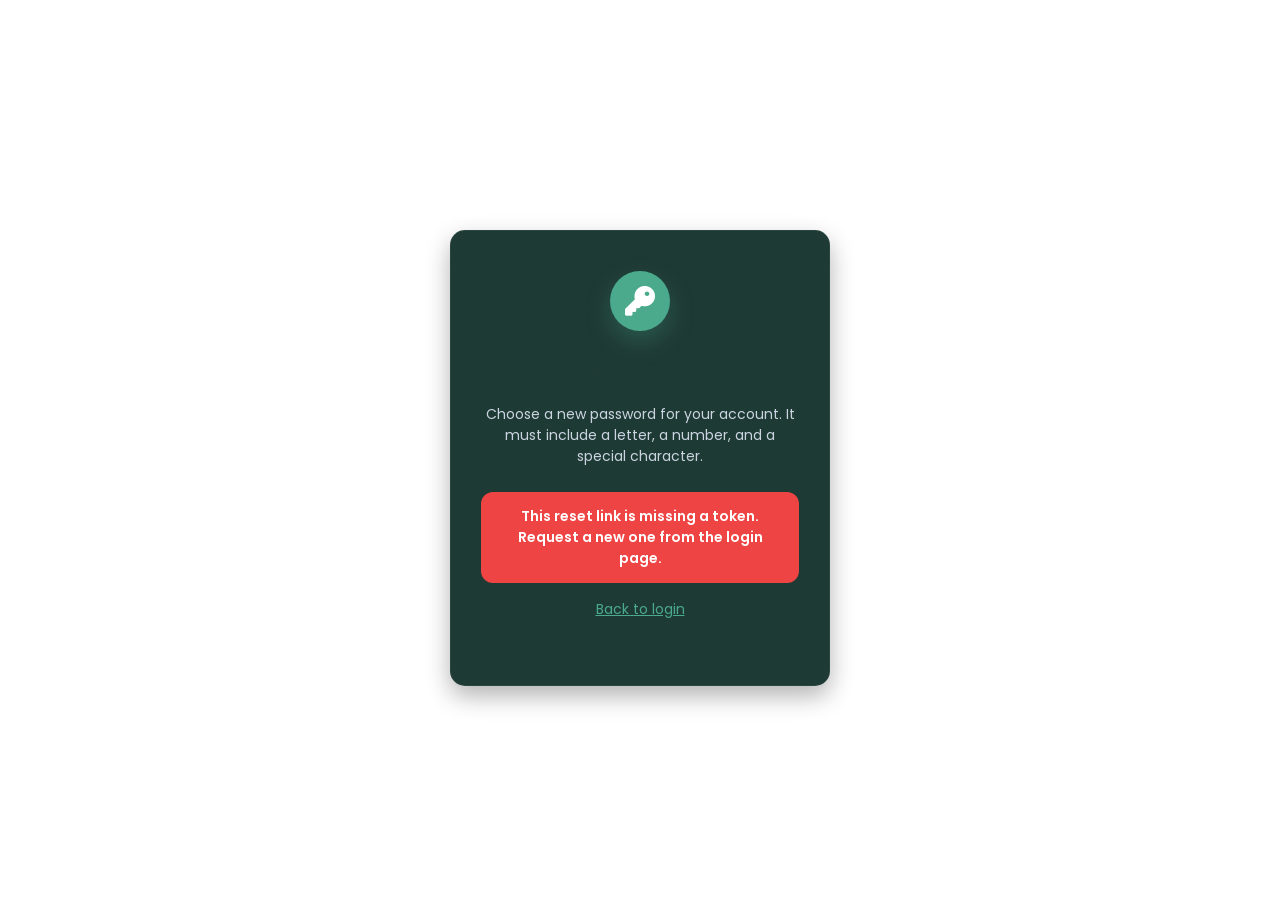
==== commit 9b17d7cd: "Replace em dashes and en dashes with hyphens in UI copy and source comments." ====
--- a/reset-password.html
+++ b/reset-password.html
@@ -3,14 +3,9 @@
 <head>
     <meta charset="UTF-8">
     <meta name="viewport" content="width=device-width, initial-scale=1.0" />
-    <title>Reset Password — PharmaLink</title>
-<<<<<<< HEAD
+    <title>Reset Password - PharmaLink</title>
     <link rel="stylesheet" href="assets/theme.css?v=palette-w1" />
     <link rel="stylesheet" href="shared/css/login.css?v=palette-w1" />
-=======
-    <link rel="stylesheet" href="assets/theme.css?v=palette1" />
-    <link rel="stylesheet" href="shared/css/login.css?v=palette1" />
->>>>>>> e5eed029ffae0aa7115c2c2eeb7c51e95f32b8be
     <link rel="stylesheet" href="https://cdnjs.cloudflare.com/ajax/libs/font-awesome/6.4.0/css/all.min.css"/>
 </head>
 <body>
--- a/assets/theme.css
+++ b/assets/theme.css
@@ -1,5 +1,5 @@
 /* ==========================================================================
-   PHARMALINK — UNIFIED DESIGN SYSTEM
+   PHARMALINK - UNIFIED DESIGN SYSTEM
    Shared by: Admin Portal · Cashier / POS Portal · Customer Portal · Auth
    This file is the single source of truth for color, type, spacing, motion
    and every recurring UI component (sidebar, header, cards, tables, forms,
@@ -50,11 +50,7 @@
   --ph-info-dk:      #1E3A34;
 
   /* ---------- Surfaces & text ---------- */
-<<<<<<< HEAD
   --ph-bg:          #ffffff;
-=======
-  --ph-bg:          #FFF7E6;
->>>>>>> e5eed029ffae0aa7115c2c2eeb7c51e95f32b8be
   --ph-surface:     #FFF7E6;
   --ph-surface-2:   #FFE3B3;
   --ph-border:      #FFC857;
@@ -112,7 +108,7 @@
 *::-webkit-scrollbar-thumb:hover{ background:var(--ph-primary-400); }
 
 /* ==========================================================================
-   SIDEBAR — identical skeleton across admin / cashier / customer
+   SIDEBAR - identical skeleton across admin / cashier / customer
    ========================================================================== */
 .sidebar{
   width:250px;
@@ -471,7 +467,7 @@
 @keyframes phFadeIn{ from{opacity:0;} to{opacity:1;} }
 
 /* ==========================================================================
-   PAGE TITLES — same gap as Admin Dashboard on every tab / role
+   PAGE TITLES - same gap as Admin Dashboard on every tab / role
    ========================================================================== */
 .dashboard-header,
 .products-header,
@@ -507,7 +503,7 @@
 }
 
 /* ==========================================================================
-   CARDS — dashboard-cards / stats-cards / generic .card
+   CARDS - dashboard-cards / stats-cards / generic .card
    ========================================================================== */
 .dashboard-cards, .stats-cards{
   display:grid;
@@ -568,7 +564,7 @@
 .tips-card i{ font-size:19px; color:var(--ph-success); margin-right:10px; }
 
 /* ==========================================================================
-   BUTTONS — one visual language for every button variant in the codebase
+   BUTTONS - one visual language for every button variant in the codebase
    ========================================================================== */
 button, .add-btn, .btn-primary, .btn-process, .btn-complete, .btn-review,
 .update-btn, .upload-btn, .quick-action-btn, .search-section button,
@@ -638,7 +634,7 @@
 .qty-minus{ background:var(--ph-danger) !important; }
 .qty-plus{ background:var(--ph-primary-500) !important; }
 
-/* Ripple container (JS adds .ph-ripple span on click — see theme.js) */
+/* Ripple container (JS adds .ph-ripple span on click - see theme.js) */
 .ph-ripple-host{ position:relative; overflow:hidden; }
 .ph-ripple{
   position:absolute; border-radius:50%; pointer-events:none;
@@ -677,7 +673,7 @@
 .search-section input{ flex:1; }
 
 /* ==========================================================================
-   TABLES — one consistent look for every table in the system
+   TABLES - one consistent look for every table in the system
    ========================================================================== */
 .table-wrap{ overflow-x:auto; border-radius:var(--ph-radius-lg); margin-bottom:30px; }
 table{
@@ -707,7 +703,7 @@
 .expired{ background-color:var(--ph-danger-bg) !important; color:var(--ph-danger-dk); }
 
 /* ==========================================================================
-   STATUS / BADGES — every state label in the app maps to one badge system
+   STATUS / BADGES - every state label in the app maps to one badge system
    ========================================================================== */
 .status, .badge, .role-badge, .status-active,
 .approved, .pending, .completed, .cancelled, .unknown,
@@ -730,7 +726,7 @@
 .cancelled, .unknown, .status.inactive{ background:var(--ph-danger-bg); color:var(--ph-danger-dk); }
 
 /* ==========================================================================
-   MODALS — one overlay shell for every portal (center + dim + padding)
+   MODALS - one overlay shell for every portal (center + dim + padding)
    ========================================================================== */
 .modal,
 .um-modal-overlay,
@@ -853,7 +849,7 @@
 }
 
 /* ==========================================================================
-   AUTH SCREENS (login / register) — shared premium look
+   AUTH SCREENS (login / register) - shared premium look
    ========================================================================== */
 .login-container{ width:100%; max-width:400px; padding:20px; }
 .login-card{
@@ -874,7 +870,7 @@
 button.login-btn:hover{ filter:brightness(1.08); }
 
 /* ==========================================================================
-   PROFILE (Admin / Cashier / Customer — same layout)
+   PROFILE (Admin / Cashier / Customer - same layout)
    ========================================================================== */
 .customer-profile-page{ width:100%; margin:0; padding:0 0 28px; }
 .customer-profile-header{ margin:0 0 14px; padding:0; }
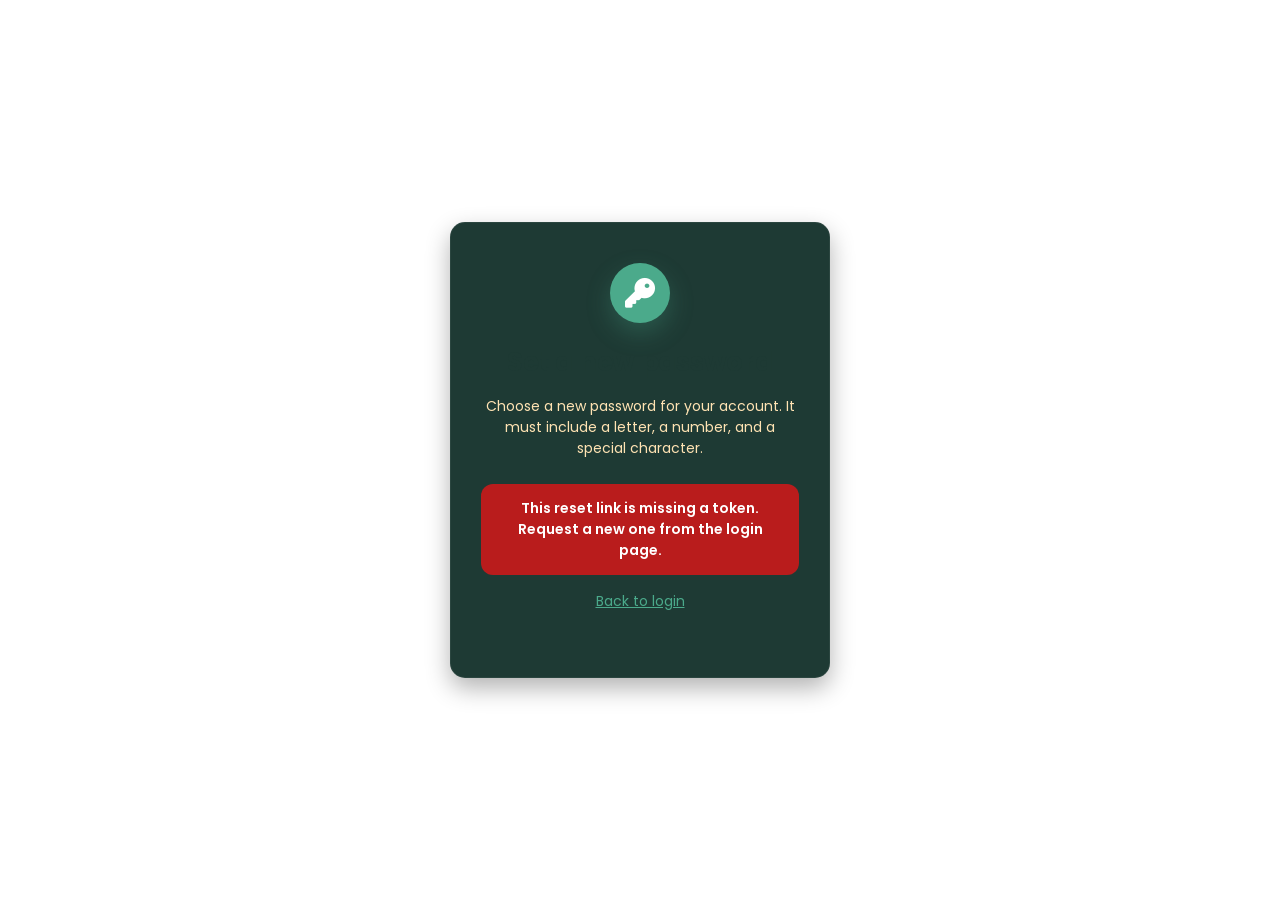
==== commit 253bc902: "Use the cream-gold-teal palette on a white canvas, and slim the admin dashboard to KPIs and tabs." ====
--- a/reset-password.html
+++ b/reset-password.html
@@ -4,8 +4,8 @@
     <meta charset="UTF-8">
     <meta name="viewport" content="width=device-width, initial-scale=1.0" />
     <title>Reset Password - PharmaLink</title>
-    <link rel="stylesheet" href="assets/theme.css?v=palette-w1" />
-    <link rel="stylesheet" href="shared/css/login.css?v=palette-w1" />
+    <link rel="stylesheet" href="assets/theme.css?v=palette-w4" />
+    <link rel="stylesheet" href="shared/css/login.css?v=palette-w3" />
     <link rel="stylesheet" href="https://cdnjs.cloudflare.com/ajax/libs/font-awesome/6.4.0/css/all.min.css"/>
 </head>
 <body>
--- a/assets/theme.css
+++ b/assets/theme.css
@@ -10,7 +10,7 @@
 @import url('https://fonts.googleapis.com/css2?family=Poppins:wght@300;400;500;600;700;800&family=Inter:wght@400;500;600;700&display=swap');
 
 :root{
-  /* ---------- Brand palette (#FFF7E6 #FFE3B3 #FFC857 #4BAA8B #1E3A34) ---------- */
+  /* White canvas. Cream / gold for wells & accents. Teal / forest for actions & type. */
   --ph-cream:       #FFF7E6;
   --ph-cream-2:     #FFE3B3;
   --ph-gold:        #FFC857;
@@ -34,26 +34,26 @@
   --ph-blue-900: #1E3A34;
   --ph-blue-800: #1E3A34;
   --ph-blue-600: #4BAA8B;
-  --ph-blue-50:  #FFE3B3;
+  --ph-blue-50:  #FFF7E6;
 
   --ph-success:      #4BAA8B;
-  --ph-success-bg:   #FFE3B3;
+  --ph-success-bg:   #FFF7E6;
   --ph-success-dk:   #1E3A34;
   --ph-warning:      #FFC857;
   --ph-warning-bg:   #FFF7E6;
   --ph-warning-dk:   #1E3A34;
-  --ph-danger:       #ef4444;
-  --ph-danger-bg:    #fde8e8;
-  --ph-danger-dk:    #b91c1c;
+  --ph-danger:       #b91c1c;
+  --ph-danger-bg:    #FFF7E6;
+  --ph-danger-dk:    #7f1d1d;
   --ph-info:         #4BAA8B;
-  --ph-info-bg:      #FFE3B3;
+  --ph-info-bg:      #FFF7E6;
   --ph-info-dk:      #1E3A34;
 
-  /* ---------- Surfaces & text ---------- */
+  /* Surfaces: page + cards stay white. Cream is a well, gold is an accent edge. */
   --ph-bg:          #ffffff;
-  --ph-surface:     #FFF7E6;
-  --ph-surface-2:   #FFE3B3;
-  --ph-border:      #FFC857;
+  --ph-surface:     #ffffff;
+  --ph-surface-2:   #FFF7E6;
+  --ph-border:      #FFE3B3;
   --ph-border-soft: #FFE3B3;
   --ph-text:        #1E3A34;
   --ph-text-soft:   #24544C;
@@ -89,10 +89,10 @@
    RESET & BASE
    ========================================================================== */
 *{ box-sizing:border-box; }
-html{ scroll-behavior:smooth; }
+html{ scroll-behavior:smooth; background:#ffffff; }
 body{
   font-family: var(--ph-font);
-  background: var(--ph-bg);
+  background: #ffffff;
   color: var(--ph-text);
   -webkit-font-smoothing: antialiased;
 }
@@ -136,18 +136,18 @@
 .sidebar .role,
 .role-badge{
   display:block;
-  background:var(--ph-success);
-  color:#fff;
+  background:var(--ph-gold);
+  color:var(--ph-forest);
   border-radius:var(--ph-radius-pill);
   padding:4px 14px;
   text-align:center;
   font-size:12px;
-  font-weight:600;
+  font-weight:700;
   letter-spacing:.4px;
   text-transform:uppercase;
   width:fit-content;
   margin:0 auto 26px auto;
-  box-shadow:0 4px 10px rgba(16,185,129,.35);
+  box-shadow:0 4px 10px rgba(255,200,87,.35);
 }
 .sidebar-nav{ display:flex; flex-direction:column; gap:2px; padding:0 12px; }
 .nav-item{
@@ -159,7 +159,7 @@
   cursor:pointer;
   border-radius:10px;
   transition:background var(--ph-fast) var(--ph-ease), color var(--ph-fast) var(--ph-ease), transform var(--ph-fast) var(--ph-ease);
-  color:#c9d1e8;
+  color:#FFE3B3;
   text-decoration:none;
   font-size:14.5px;
   font-weight:500;
@@ -168,14 +168,14 @@
 .sidebar:not(.no-outer-pad) .nav-item{ margin-left:0; margin-right:0; }
 .nav-item i{ width:20px; text-align:center; font-size:17px; flex-shrink:0; }
 .nav-item:hover{
-  background:rgba(255,255,255,0.08);
+  background:rgba(255,247,230,0.12);
   color:#fff;
   transform:translateX(2px);
 }
 .nav-item.active{
   background:var(--ph-primary-500);
   color:#fff;
-  box-shadow:0 6px 16px rgba(90,95,224,.35);
+  box-shadow:0 6px 16px rgba(75,170,139,.35);
 }
 .sidebar .logout-btn,
 .sidebar a[href="logout.php"]{
@@ -202,13 +202,13 @@
    ========================================================================== */
 .main{
   margin-left:250px;
-  background:var(--ph-bg);
+  background:#ffffff;
   display:flex;
   flex-direction:column;
   min-height:100vh;
 }
 .header{
-  background:var(--ph-surface);
+  background:#ffffff;
   padding:0 32px;
   min-height:72px;
   height:72px;
@@ -240,9 +240,9 @@
   transition:background var(--ph-fast), border-color var(--ph-fast), box-shadow var(--ph-fast);
 }
 .header-profile:hover{
-  background:var(--ph-blue-50, #FFE3B3);
-  border-color:var(--ph-blue-600, #4BAA8B);
-  box-shadow:0 2px 8px rgba(37,99,235,0.15);
+  background:var(--ph-cream);
+  border-color:var(--ph-gold);
+  box-shadow:0 2px 8px rgba(30,58,52,0.12);
 }
 .header-profile img{
   width:36px; height:36px;
@@ -354,7 +354,7 @@
   transform:none !important;
   font-size:22px;
   line-height:1;
-  color:#6b7280 !important;
+  color:var(--ph-text-faint) !important;
   cursor:pointer;
   padding:4px 8px !important;
   min-width:0;
@@ -462,7 +462,10 @@
   border:2px solid var(--ph-surface);
 }
 
-.content{ flex:1; padding:20px 34px 30px; overflow-y:auto; }
+.content{ flex:1; padding:20px 34px 30px; overflow-y:auto; background:#ffffff; }
+.content > section,
+.content > .page,
+.page{ background:#ffffff; }
 section{ animation:phFadeIn .45s var(--ph-ease); }
 @keyframes phFadeIn{ from{opacity:0;} to{opacity:1;} }
 
@@ -586,7 +589,7 @@
   display:inline-flex;
   align-items:center;
   gap:8px;
-  box-shadow:0 4px 10px rgba(90,95,224,.18);
+  box-shadow:0 4px 10px rgba(75,170,139,.18);
 }
 button:hover, .add-btn:hover, .btn-primary:hover, .btn-process:hover,
 .btn-complete:hover, .btn-review:hover, .update-btn:hover, .upload-btn:hover,
@@ -604,13 +607,13 @@
 }
 
 /* Semantic accents kept for buttons whose color carries meaning */
-.add-btn.secondary{ background:var(--ph-info); box-shadow:0 4px 10px rgba(59,130,246,.25); }
-.btn-complete, #checkout-btn, .upload-btn, .update-btn{ background:var(--ph-success); box-shadow:0 4px 10px rgba(16,185,129,.25); }
-.btn-process{ background:var(--ph-info); box-shadow:0 4px 10px rgba(59,130,246,.25); }
+.add-btn.secondary{ background:var(--ph-gold); color:var(--ph-forest); box-shadow:0 4px 10px rgba(255,200,87,.28); }
+.btn-complete, #checkout-btn, .upload-btn, .update-btn{ background:var(--ph-success); box-shadow:0 4px 10px rgba(75,170,139,.25); }
+.btn-process{ background:var(--ph-forest); box-shadow:0 4px 10px rgba(30,58,52,.22); }
 .quick-action-btn{ background:var(--ph-teal); }
 #clear-cart-btn{ background:transparent; border:1px solid var(--ph-danger) !important; color:var(--ph-danger); box-shadow:none; padding:6px 8px; }
 #clear-cart-btn:hover{ background:var(--ph-danger); color:#fff; transform:none; }
-#checkout-btn:disabled{ background:#c9ecd8; opacity:1; }
+#checkout-btn:disabled{ background:#FFE3B3; color:#1E3A34; opacity:1; }
 
 /* Small icon-style action buttons in tables */
 .action-btn{ padding:7px 10px; border-radius:8px; font-weight:600; box-shadow:none; }
@@ -872,16 +875,40 @@
 /* ==========================================================================
    PROFILE (Admin / Cashier / Customer - same layout)
    ========================================================================== */
+#profile, #profile-page{ scroll-margin-top:88px; }
 .customer-profile-page{ width:100%; margin:0; padding:0 0 28px; }
 .customer-profile-header{ margin:0 0 14px; padding:0; }
 .customer-profile-layout{
   display:grid;
-  grid-template-columns: 260px minmax(0, 1fr);
-  gap:20px;
+  grid-template-columns: minmax(0, 1.45fr) minmax(260px, .8fr);
+  gap:18px;
   align-items:start;
   width:100%;
 }
-.profile-main-col{ display:flex; flex-direction:column; gap:18px; min-width:0; }
+.profile-main-col{ display:contents; }
+.profile-hero{
+  display:flex; align-items:center; gap:16px; min-width:0; text-align:left;
+}
+.profile-hero .profile-avatar-wrap{ margin:0; flex-shrink:0; }
+.profile-hero-copy{ min-width:0; overflow:hidden; }
+.profile-hero-copy h3{ text-align:left; overflow-wrap:break-word; }
+.profile-hero .profile-username{ margin-top:4px; }
+.profile-hero .profile-pill-row{ justify-content:flex-start; }
+.ph-phone-row{
+  display:flex; align-items:stretch; width:100%; border:1px solid var(--ph-border); border-radius:8px; overflow:hidden; background:#fff;
+}
+.ph-phone-prefix{
+  display:flex; align-items:center; padding:0 12px; background:#FFE3B3; color:#1E3A34;
+  font-weight:800; font-size:0.92rem; border-right:1px solid var(--ph-border); white-space:nowrap;
+}
+.ph-phone-row input{
+  border:none !important; border-radius:0 !important; box-shadow:none !important;
+}
+.ph-phone-hint{ margin-top:4px; color:var(--ph-text-soft); font-size:12px; font-weight:600; }
+.field-error{ min-height:16px; margin-top:4px; color:#dc2626; font-size:12px; font-weight:700; }
+.profile-form-grid input.is-invalid,
+.profile-form-grid textarea.is-invalid,
+.ph-phone-row:has(input.is-invalid){ border-color:#dc2626; }
 .profile-summary-card,
 .profile-details-card,
 .profile-password-card{
@@ -908,7 +935,7 @@
 .profile-summary-card h3{
   margin:0; color:var(--ph-blue-900); font-size:1.2rem; line-height:1.3; overflow-wrap:anywhere;
 }
-.profile-username{ margin:6px 0 0; color:var(--ph-text-soft); font-size:0.88rem; overflow-wrap:anywhere; }
+.profile-username{ margin:6px 0 0; color:var(--ph-text-soft); font-size:0.88rem; white-space:nowrap; overflow:hidden; text-overflow:ellipsis; }
 .profile-pill-row{ display:flex; flex-wrap:wrap; justify-content:center; gap:8px; margin-top:14px; }
 .profile-pill{
   display:inline-flex; align-items:center; gap:6px; padding:6px 11px; border-radius:999px;
@@ -916,9 +943,17 @@
 }
 .profile-pill-blue{ background:#FFE3B3; color:#1E3A34; }
 .profile-pill-gold{ background:#FFC857; color:#1E3A34; }
-.profile-details-card, .profile-password-card{ padding:22px 24px 20px; }
+.profile-details-card, .profile-password-card{ padding:22px 24px 20px; min-width:0; }
+.profile-details-card{ container-type:inline-size; }
+.profile-password-card{
+  background:#ffffff;
+  border-color:#FFE3B3;
+  position:sticky;
+  top:88px;
+}
 .profile-card-head{
   display:flex; align-items:flex-start; justify-content:space-between; gap:12px;
+  flex-wrap:wrap;
   padding-bottom:12px; margin-bottom:16px; border-bottom:1px solid var(--ph-border-soft);
 }
 .profile-card-head .profile-action-row{ margin-top:0; flex-shrink:0; }
@@ -974,8 +1009,15 @@
 .profile-password-card form{ display:grid; gap:12px; }
 .profile-password-card form .profile-btn{ margin-top:4px; }
 
+@media (max-width: 720px){
+  .customer-profile-layout{ grid-template-columns:1fr; }
+  .profile-password-card{ position:static; }
+}
+@container (max-width: 480px){
+  .profile-form-grid{ grid-template-columns:1fr; }
+}
 @media (max-width: 640px){
-  .customer-profile-layout{ grid-template-columns:1fr; }
+  .profile-hero{ flex-direction:column; align-items:flex-start; }
   .profile-card-head{ flex-direction:column; }
   .profile-card-head .profile-action-row{ width:100%; }
 }
--- a/shared/css/login.css
+++ b/shared/css/login.css
@@ -6,11 +6,7 @@
 /* Body */
 body {
   font-family: "Poppins", sans-serif;
-<<<<<<< HEAD
   background: #ffffff;
-=======
-  background: #FFF7E6;
->>>>>>> e5eed029ffae0aa7115c2c2eeb7c51e95f32b8be
   margin: 0;
   min-height: 100vh;
 }
@@ -31,7 +27,7 @@
   flex-direction: column;
   justify-content: center;
   padding: 60px 70px 60px 300px;
-  color: #f1f5f9;
+  color: #FFF7E6;
   background: #1E3A34;
   overflow: hidden;
 }
@@ -56,12 +52,12 @@
   font-weight: 700;
   margin: 0 0 16px;
   position: relative;
-  color: #f8fafc;
+  color: #FFF7E6;
 }
 .login-branding > p {
   font-size: 16px;
   line-height: 1.6;
-  color: #cbd5e1;
+  color: #FFE3B3;
   max-width: 420px;
   margin: 0 0 28px;
   position: relative;
@@ -80,7 +76,7 @@
   align-items: center;
   gap: 12px;
   font-size: 14.5px;
-  color: #e2e8f0;
+  color: #FFE3B3;
 }
 .brand-points li i {
   color: #FFC857;
@@ -96,11 +92,7 @@
   align-items: center;
   min-height: 100vh;
   padding: 20px;
-<<<<<<< HEAD
   background: #ffffff;
-=======
-  background: #FFF7E6;
->>>>>>> e5eed029ffae0aa7115c2c2eeb7c51e95f32b8be
 }
 
 @media (max-width: 860px) {
@@ -115,7 +107,7 @@
   background: #1E3A34;
   border-radius: 15px;
   padding: 40px 30px;
-  color: #f1f5f9;
+  color: #FFF7E6;
   box-shadow: 0 10px 25px rgba(0, 0, 0, 0.3);
   text-align: center;
   width: 100%;
@@ -145,7 +137,7 @@
 
 .login-card p {
   font-size: 14px;
-  color: #cbd5e1;
+  color: #FFE3B3;
   margin-bottom: 25px;
 }
 
@@ -160,7 +152,7 @@
     position: absolute;
     top: 50%;
     transform: translateY(-50%);
-    color: #94a3b8;
+    color: #FFE3B3;
     font-size: 16px;
     z-index: 5;
     /* Dito natin ilalagay ang default position (LEFT) */
@@ -175,13 +167,25 @@
   border-radius: 8px;
   border: 1px solid #4BAA8B;
   background: #1E3A34;
-  color: #f1f5f9;
+  color: #FFF7E6;
   font-size: 15px;
   box-sizing: border-box;
 }
 
 .input-group input::placeholder {
-  color: #94a3b8;
+  color: #FFE3B3;
+}
+
+.ph-signup-phone input { padding-left: 92px; }
+.ph-signup-cc {
+  position: absolute;
+  left: 38px;
+  top: 50%;
+  transform: translateY(-50%);
+  z-index: 6;
+  font-weight: 800;
+  color: #FFE3B3;
+  font-size: 14px;
 }
 
 /* Toggle password eye icon */
@@ -213,7 +217,7 @@
   border-radius: 8px;
   font-size: 13px;
   margin-bottom: 20px;
-  color: #f1f5f9;
+  color: #FFF7E6;
   text-align: left;
   word-wrap: break-word;
 }
@@ -251,7 +255,7 @@
 .signup-text {
   margin-top: 15px;
   font-size: 13px;
-  color: #94a3b8;
+  color: #FFE3B3;
 }
 
 .signup-text a {
@@ -309,7 +313,7 @@
     text-align: left;
     margin-bottom: 3px; /* Space sa pagitan ng label at input */
     font-size: 14px; /* Bahagyang mas malaki kaysa p */
-    color: #cbd5e1; /* Light gray color */
+    color: #FFE3B3; /* Light gray color */
     font-weight: 500;
 }
 
@@ -342,7 +346,7 @@
     top: 50%;
     transform: translateY(-50%);
     cursor: pointer;
-    color: #94a3b8;
+    color: #FFE3B3;
     font-size: 18px;
     z-index: 10;
     background: none;
@@ -369,7 +373,7 @@
     padding: 0;
     margin: -6px 0 16px;
     font-size: 12.5px;
-    color: #94a3b8;
+    color: #FFE3B3;
     text-align: left;
 }
 .pw-hints .pw-rules li {
@@ -416,12 +420,12 @@
   top: 14px;
   right: 18px;
   font-size: 22px;
-  color: #94a3b8;
+  color: #FFE3B3;
   cursor: pointer;
   line-height: 1;
 }
 .signup-modal-close:hover {
-  color: #f1f5f9;
+  color: #FFF7E6;
 }
 
 @keyframes signupModalIn {
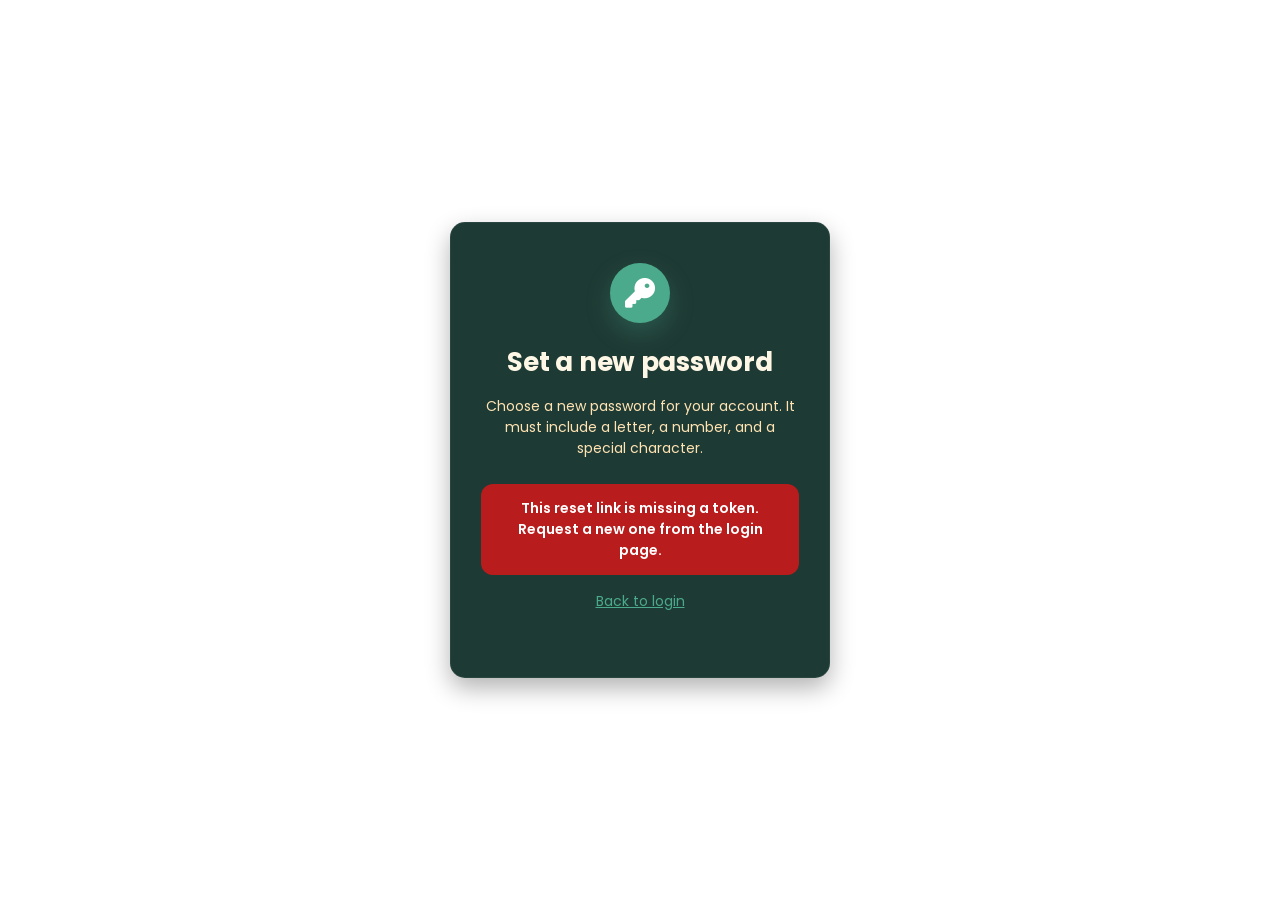
==== commit d6bcb6a5: "Make the login heading readable on the dark card." ====
--- a/reset-password.html
+++ b/reset-password.html
@@ -5,7 +5,7 @@
     <meta name="viewport" content="width=device-width, initial-scale=1.0" />
     <title>Reset Password - PharmaLink</title>
     <link rel="stylesheet" href="assets/theme.css?v=palette-w4" />
-    <link rel="stylesheet" href="shared/css/login.css?v=palette-w3" />
+    <link rel="stylesheet" href="shared/css/login.css?v=welcome1" />
     <link rel="stylesheet" href="https://cdnjs.cloudflare.com/ajax/libs/font-awesome/6.4.0/css/all.min.css"/>
 </head>
 <body>
--- a/assets/theme.css
+++ b/assets/theme.css
@@ -189,12 +189,40 @@
 }
 .sidebar a[href="logout.php"]:hover{ background:var(--ph-danger); color:#fff; }
 
+.nav-toggle{
+  display:none;
+  width:40px; height:40px; min-width:40px; flex:0 0 40px;
+  margin:0; padding:0 !important;
+  border-radius:10px;
+  background:#1E3A34 !important; color:#fff !important;
+  box-shadow:none !important;
+  justify-content:center;
+}
+.nav-toggle:hover{ transform:none; background:#24544C !important; box-shadow:none !important; }
+.nav-backdrop{
+  display:none;
+  position:fixed; inset:0;
+  background:rgba(30,58,52,.45);
+  z-index:990;
+}
 @media (max-width:900px){
-  .sidebar{ width:76px; }
-  .sidebar h2, .sidebar-header h2, .sidebar .role, .role-badge{ display:none; }
-  .nav-item{ justify-content:center; padding:14px 0; }
-  .nav-item span{ display:none; }
-  .main{ margin-left:76px !important; }
+  .nav-toggle{ display:inline-flex; }
+  body.nav-open .nav-backdrop{ display:block; }
+  .header{ z-index:1100; gap:10px; }
+  .header h3{ min-width:0; overflow:hidden; text-overflow:ellipsis; white-space:nowrap; }
+  .sidebar{
+    top:72px; bottom:0; width:min(280px, 88vw); height:auto;
+    transform:translateX(-105%);
+    transition:transform .22s ease;
+    z-index:1000;
+  }
+  body.nav-open .sidebar{ transform:translateX(0); }
+  .sidebar-nav{ flex:1; min-height:0; overflow-y:auto; padding-bottom:72px; }
+  .main{ margin-left:0 !important; }
+}
+@media (max-width:720px){
+  .header{ height:56px; min-height:56px; padding:0 12px; }
+  .sidebar{ top:56px; }
 }
 
 /* ==========================================================================
--- a/shared/css/login.css
+++ b/shared/css/login.css
@@ -133,6 +133,7 @@
   margin: 10px 0;
   font-size: 26px;
   font-weight: 700;
+  color: #FFF7E6;
 }
 
 .login-card p {
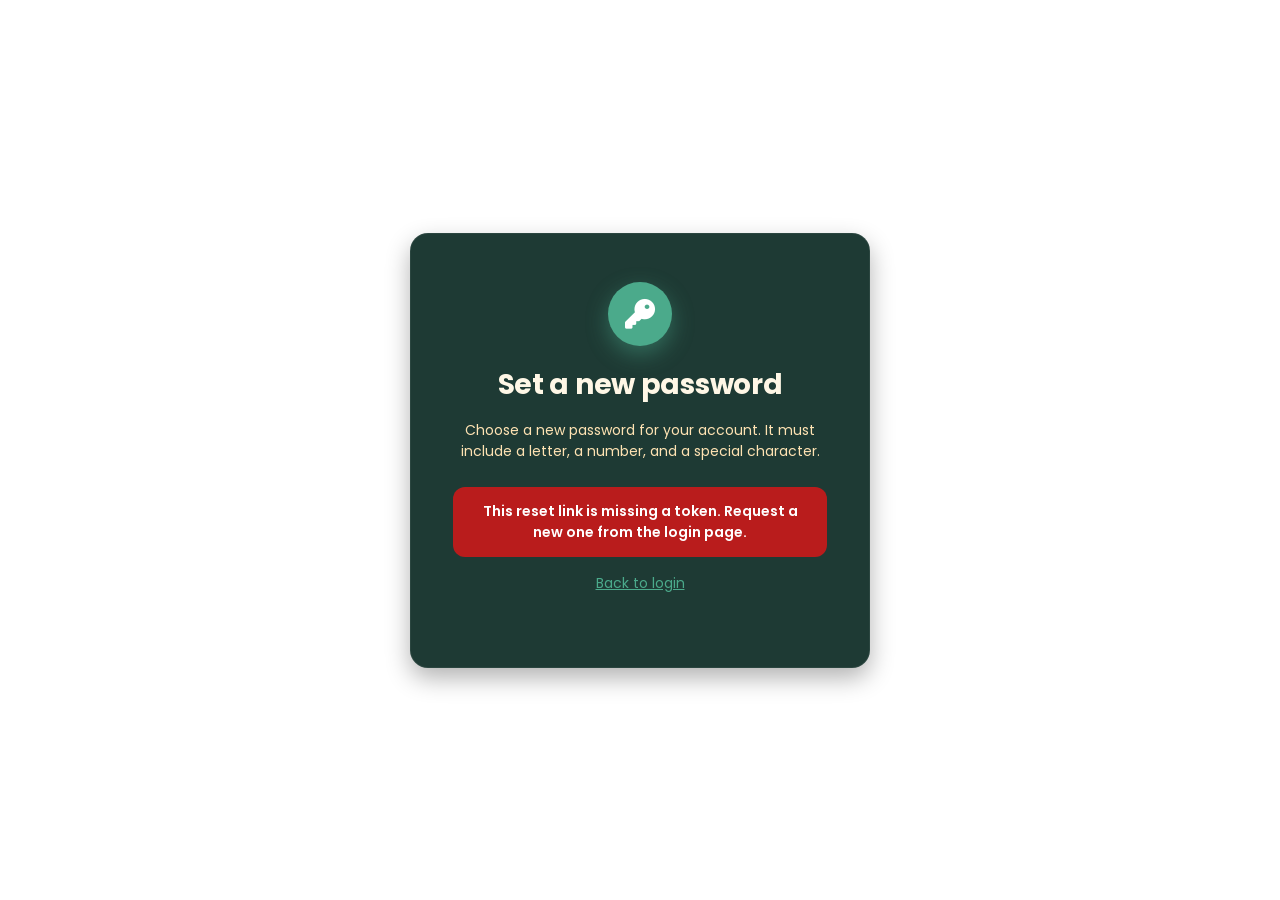
==== commit e1897ef3: "Serve the PMDS logo as the site icon so browsers stop reporting a missing favicon." ====
--- a/reset-password.html
+++ b/reset-password.html
@@ -4,8 +4,9 @@
     <meta charset="UTF-8">
     <meta name="viewport" content="width=device-width, initial-scale=1.0" />
     <title>Reset Password - PharmaLink</title>
+    <link rel="icon" href="/assets/pmds-logo.jpg" type="image/jpeg">
     <link rel="stylesheet" href="assets/theme.css?v=palette-w4" />
-    <link rel="stylesheet" href="shared/css/login.css?v=welcome1" />
+    <link rel="stylesheet" href="shared/css/login.css?v=signup1" />
     <link rel="stylesheet" href="https://cdnjs.cloudflare.com/ajax/libs/font-awesome/6.4.0/css/all.min.css"/>
 </head>
 <body>
--- a/assets/theme.css
+++ b/assets/theme.css
@@ -326,6 +326,27 @@
 .staff-notif-dropdown.open,
 #notification-dropdown.open{ display:block; }
 
+/* On a phone the bell sits beside the menu, so a 320px panel anchored to
+   the bell runs off the left edge. Pin it to the screen instead. */
+@media (max-width: 900px) {
+  .staff-notif-dropdown,
+  #notification-dropdown {
+    position: fixed;
+    top: 80px;
+    left: 12px;
+    right: 12px;
+    width: auto;
+    max-width: calc(100vw - 24px);
+    z-index: 1200;
+  }
+}
+@media (max-width: 720px) {
+  .staff-notif-dropdown,
+  #notification-dropdown {
+    top: 64px;
+  }
+}
+
 .staff-notif-item{
   display:flex;
   gap:10px;
@@ -336,9 +357,31 @@
   color:var(--ph-text);
   line-height:1.4;
 }
+.staff-notif-item.is-new{
+  background:#FFF7E6;
+  border-left:3px solid var(--ph-gold, #FFC857);
+  animation:staffNotifPulse 1.1s ease 3;
+}
+.staff-notif-new{
+  display:inline-block;
+  margin-left:6px;
+  padding:1px 6px;
+  border-radius:999px;
+  background:var(--ph-gold, #FFC857);
+  color:#1E3A34;
+  font-size:10px;
+  font-weight:800;
+  letter-spacing:.04em;
+  vertical-align:middle;
+}
+@keyframes staffNotifPulse{
+  0%, 100%{ background:#FFF7E6; }
+  50%{ background:#FFE3B3; }
+}
 .staff-notif-item:last-child{ border-bottom:none; }
 .staff-notif-item[role="button"]{ cursor:pointer; }
 .staff-notif-item[role="button"]:hover{ background:var(--ph-surface-2); }
+.staff-notif-item.is-new[role="button"]:hover{ background:#FFE9B8; }
 .staff-notif-item[role="button"]:focus{
   outline:2px solid var(--ph-primary-200);
   outline-offset:-2px;
@@ -489,6 +532,13 @@
   padding:0 4px;
   border:2px solid var(--ph-surface);
 }
+.notification.has-new .notification-badge{
+  animation:staffBadgePulse 1s ease infinite;
+}
+@keyframes staffBadgePulse{
+  0%, 100%{ transform:scale(1); }
+  50%{ transform:scale(1.18); }
+}
 
 .content{ flex:1; padding:20px 34px 30px; overflow-y:auto; background:#ffffff; }
 .content > section,
@@ -687,6 +737,16 @@
   color:var(--ph-text);
   background:var(--ph-surface);
   transition:border-color var(--ph-fast), box-shadow var(--ph-fast);
+}
+input[type="checkbox"],
+input[type="radio"]{
+  width:auto;
+  height:auto;
+  padding:0;
+  margin:0;
+  border:none;
+  box-shadow:none;
+  background:transparent;
 }
 input:focus, textarea:focus, select:focus{
   outline:none;
@@ -1046,6 +1106,13 @@
 }
 @media (max-width: 640px){
   .profile-hero{ flex-direction:column; align-items:flex-start; }
+  #profile .profile-hero{
+    align-items:center; width:100%; text-align:center;
+  }
+  #profile .profile-hero-copy,
+  #profile .profile-hero-copy h3,
+  #profile .profile-username{ text-align:center; width:100%; }
+  #profile .profile-hero .profile-pill-row{ justify-content:center; }
   .profile-card-head{ flex-direction:column; }
   .profile-card-head .profile-action-row{ width:100%; }
 }
@@ -1061,4 +1128,66 @@
 button:focus-visible, .nav-item:focus-visible, a:focus-visible{
   outline:2px solid var(--ph-primary-500);
   outline-offset:2px;
+}
+
+.ph-push-banner{
+  position:fixed;
+  left:12px;
+  right:12px;
+  bottom:12px;
+  z-index:12000;
+  display:flex;
+  flex-wrap:wrap;
+  align-items:center;
+  gap:10px;
+  padding:12px 14px;
+  background:#1E3A34;
+  color:#FFF7E6;
+  border-radius:14px;
+  box-shadow:0 10px 28px rgba(30,58,52,.28);
+  pointer-events:auto;
+  touch-action:manipulation;
+}
+.ph-push-banner span{ flex:1 1 180px; font-size:14px; font-weight:600; }
+.ph-push-banner button,
+.ph-push-banner button:hover,
+.ph-push-banner button:active{
+  position:relative;
+  z-index:1;
+  border:0;
+  border-radius:999px;
+  padding:8px 14px;
+  font-weight:700;
+  cursor:pointer;
+  transform:none !important;
+  touch-action:manipulation;
+  pointer-events:auto;
+}
+.ph-push-enable,
+.ph-push-enable:hover{ background:#FFC857 !important; color:#1E3A34 !important; }
+.ph-push-later,
+.ph-push-later:hover{ background:transparent !important; color:#FFF7E6 !important; box-shadow:none !important; }
+
+/* Phone date fields ignore width unless the native look is turned off. */
+@media (max-width: 900px){
+  input[type="date"]{
+    -webkit-appearance:none;
+    appearance:none;
+    display:block;
+    width:100% !important;
+    min-width:0 !important;
+    max-width:100% !important;
+    box-sizing:border-box !important;
+    text-align:left;
+  }
+  input[type="date"]::-webkit-date-and-time-value{
+    text-align:left;
+    margin:0;
+    min-width:0;
+  }
+  input[type="date"]::-webkit-datetime-edit{
+    display:inline-block;
+    min-width:0;
+    padding:0;
+  }
 }
--- a/shared/css/login.css
+++ b/shared/css/login.css
@@ -20,13 +20,15 @@
 /* Left: branding panel */
 /* Left: branding panel */
 .login-branding {
-  flex: 0 0 60%;
-  max-width: 60%;
+  flex: 0 0 46%;
+  max-width: 46%;
   position: relative;
   display: flex;
   flex-direction: column;
   justify-content: center;
-  padding: 60px 70px 60px 300px;
+  align-items: center;
+  text-align: center;
+  padding: 60px 40px;
   color: #FFF7E6;
   background: #1E3A34;
   overflow: hidden;
@@ -34,25 +36,107 @@
 .login-branding::before {
   display: none;
 }
-.login-branding .brand-mark {
-  width: 62px;
-  height: 62px;
-  border-radius: 16px;
-  display: flex;
-  align-items: center;
-  justify-content: center;
-  font-size: 28px;
-  background: #4BAA8B;
-  box-shadow: 0 10px 25px rgba(75, 170, 139, 0.35);
-  margin-bottom: 26px;
-  position: relative;
+.brand-logo-wrap {
+  position: relative;
+  width: min(320px, 78%);
+  margin: 0 0 28px;
+}
+.brand-logo-wrap::before {
+  content: "";
+  position: absolute;
+  inset: -18px;
+  border-radius: 50%;
+  background: radial-gradient(
+    circle,
+    rgba(255, 247, 230, 0.42) 0%,
+    rgba(75, 170, 139, 0.22) 42%,
+    transparent 70%
+  );
+  animation: logoHalo 1.1s ease-out 0.35s both;
+  pointer-events: none;
+}
+.login-branding .brand-logo {
+  width: 100%;
+  height: auto;
+  display: block;
+  border-radius: 50%;
+  background: transparent;
+  position: relative;
+  z-index: 1;
+  box-shadow:
+    0 0 0 6px rgba(255, 247, 230, 0.12),
+    0 18px 40px rgba(0, 0, 0, 0.32);
+  animation: logoLand 0.9s cubic-bezier(0.22, 1, 0.36, 1) both;
 }
 .login-branding h1 {
   font-size: 40px;
   font-weight: 700;
-  margin: 0 0 16px;
-  position: relative;
-  color: #FFF7E6;
+  margin: 0 0 6px;
+  position: relative;
+  color: #FFF7E6;
+  animation: brandCopyIn 0.7s ease-out 0.28s both;
+}
+.login-branding .brand-kicker {
+  font-size: 18px;
+  font-weight: 500;
+  letter-spacing: 0.04em;
+  line-height: 1.4;
+  color: #FFE3B3;
+  margin: 0 0 18px;
+  position: relative;
+  animation: brandCopyIn 0.7s ease-out 0.4s both;
+}
+.login-branding .brand-slogan {
+  font-size: 18px;
+  font-weight: 500;
+  font-style: italic;
+  line-height: 1.5;
+  color: #FFC857;
+  max-width: 380px;
+  margin: 0;
+  position: relative;
+  animation: brandCopyIn 0.7s ease-out 0.52s both;
+}
+@keyframes logoLand {
+  from {
+    opacity: 0;
+    transform: translateY(-40px) scale(0.86);
+    filter: blur(6px);
+  }
+  to {
+    opacity: 1;
+    transform: translateY(0) scale(1);
+    filter: blur(0);
+  }
+}
+@keyframes logoHalo {
+  from {
+    opacity: 0;
+    transform: scale(0.65);
+  }
+  to {
+    opacity: 1;
+    transform: scale(1);
+  }
+}
+@keyframes brandCopyIn {
+  from {
+    opacity: 0;
+    transform: translateY(12px);
+  }
+  to {
+    opacity: 1;
+    transform: translateY(0);
+  }
+}
+@media (prefers-reduced-motion: reduce) {
+  .login-branding .brand-logo,
+  .brand-logo-wrap::before,
+  .login-branding h1,
+  .login-branding .brand-kicker,
+  .login-branding .brand-slogan {
+    animation: none;
+  }
 }
 .login-branding > p {
   font-size: 16px;
@@ -62,36 +146,16 @@
   margin: 0 0 28px;
   position: relative;
 }
-.brand-points {
-  list-style: none;
-  padding: 0;
-  margin: 0;
-  display: flex;
-  flex-direction: column;
-  gap: 14px;
-  position: relative;
-}
-.brand-points li {
-  display: flex;
-  align-items: center;
-  gap: 12px;
-  font-size: 14.5px;
-  color: #FFE3B3;
-}
-.brand-points li i {
-  color: #FFC857;
-  font-size: 16px;
-}
 
 /* Right: login card */
 .login-container {
-  flex: 0 0 40%;
-  max-width: 40%;
+  flex: 0 0 54%;
+  max-width: 54%;
   display: flex;
   justify-content: center;
   align-items: center;
   min-height: 100vh;
-  padding: 20px;
+  padding: 32px 40px;
   background: #ffffff;
 }
 
@@ -105,33 +169,34 @@
 /* Login Card */
 .login-card {
   background: #1E3A34;
-  border-radius: 15px;
-  padding: 40px 30px;
+  border-radius: 18px;
+  padding: 48px 42px;
   color: #FFF7E6;
   box-shadow: 0 10px 25px rgba(0, 0, 0, 0.3);
   text-align: center;
   width: 100%;
-  max-width: 380px;
+  max-width: 460px;
 }
 
 /* Lock Icon at top */
 .login-icon {
   font-size: 40px;
   background: #4BAA8B;
-  width: 60px;
-  height: 60px;
+  width: 64px;
+  height: 64px;
   display: flex;
   justify-content: center;
   align-items: center;
   border-radius: 50%;
-  margin: 0 auto 20px;
+  margin: 0 auto 18px;
   color: white;
+  box-shadow: 0 8px 22px rgba(75, 170, 139, 0.45);
 }
 
 /* Heading & Subtitle */
 .login-card h2 {
   margin: 10px 0;
-  font-size: 26px;
+  font-size: 28px;
   font-weight: 700;
   color: #FFF7E6;
 }
@@ -165,7 +230,7 @@
 .input-group input {
   width: 100%;
   padding: 12px 40px 12px 40px; /* padding for icons */
-  border-radius: 8px;
+  border-radius: 12px;
   border: 1px solid #4BAA8B;
   background: #1E3A34;
   color: #FFF7E6;
@@ -177,16 +242,31 @@
   color: #FFE3B3;
 }
 
-.ph-signup-phone input { padding-left: 92px; }
+/* Country code sits in the row with the icon, so it cannot cover the number. */
+.input-group.ph-signup-phone {
+  display: flex;
+  align-items: center;
+  gap: 8px;
+  padding: 0 14px;
+  border: 1px solid #4BAA8B;
+  border-radius: 8px;
+  background: #1E3A34;
+}
+.input-group.ph-signup-phone i,
+.input-group.ph-signup-phone .ph-signup-cc {
+  position: static;
+  top: auto;
+  left: auto;
+  right: auto;
+  transform: none;
+  flex: 0 0 auto;
+}
 .ph-signup-cc {
-  position: absolute;
-  left: 38px;
-  top: 50%;
-  transform: translateY(-50%);
   z-index: 6;
   font-weight: 800;
   color: #FFE3B3;
   font-size: 14px;
+  line-height: 1;
 }
 
 /* Toggle password eye icon */
@@ -236,12 +316,12 @@
 /* Login Button */
 button.login-btn {
   width: 100%;
-  padding: 14px;
+  padding: 16px;
   border: none;
-  border-radius: 10px;
+  border-radius: 14px;
   font-weight: 600;
-  font-size: 16px;
-  background: #4BAA8B;
+  font-size: 17px;
+  background: linear-gradient(180deg, #6BC4A6 0%, #4BAA8B 100%);
   color: white;
   justify-content: center;
   cursor: pointer;
@@ -249,19 +329,93 @@
 }
 
 button.login-btn:hover {
-  background: #1E3A34;
+  background: linear-gradient(180deg, #5BB896 0%, #3E9778 100%);
 }
 
 /* Signup text */
-.signup-text {
-  margin-top: 15px;
+.login-card .signup-text {
+  margin-top: 16px;
+  margin-bottom: 0;
   font-size: 13px;
   color: #FFE3B3;
 }
 
 .signup-text a {
   color: #4BAA8B;
+  font-weight: 600;
   text-decoration: none;
+}
+.signup-text a:hover {
+  text-decoration: underline;
+}
+
+.login-card .forgot-password-row {
+  text-align: right;
+  margin: -4px 4px 14px;
+}
+.forgot-password-row a {
+  font-size: 13px;
+  color: #4BAA8B;
+  text-decoration: none;
+}
+.forgot-password-row a:hover {
+  text-decoration: underline;
+}
+
+.login-or {
+  display: flex;
+  align-items: center;
+  gap: 12px;
+  margin: 16px 0;
+  color: #FFE3B3;
+  font-size: 13px;
+}
+.login-or::before,
+.login-or::after {
+  content: "";
+  flex: 1;
+  height: 1px;
+  background: rgba(255, 227, 179, 0.28);
+}
+.login-or span {
+  flex: 0 0 auto;
+}
+
+.guest-browse-btn {
+  display: flex;
+  align-items: center;
+  justify-content: center;
+  gap: 12px;
+  width: 100%;
+  padding: 12px 16px;
+  border-radius: 14px;
+  border: 1px solid rgba(255, 247, 230, 0.55);
+  background: transparent;
+  color: #FFF7E6;
+  text-decoration: none;
+  box-sizing: border-box;
+}
+.guest-browse-btn:hover {
+  background: rgba(255, 247, 230, 0.06);
+}
+.guest-browse-btn > i {
+  font-size: 18px;
+}
+.guest-browse-btn span {
+  display: flex;
+  flex-direction: column;
+  align-items: flex-start;
+  line-height: 1.2;
+  text-align: left;
+}
+.guest-browse-btn strong {
+  font-size: 15px;
+  font-weight: 700;
+}
+.guest-browse-btn small {
+  font-size: 12px;
+  font-weight: 400;
+  color: #FFE3B3;
 }
 
 .browse-shop-text{
@@ -327,6 +481,15 @@
 .input-group input {
     font-size: 14px; 
     padding: 10px 40px 10px 40px; /* Bawasan ang padding kung sobrang laki */
+}
+.input-group.ph-signup-phone input {
+    flex: 1 1 auto;
+    width: auto;
+    min-width: 0;
+    border: 0;
+    background: transparent;
+    padding: 10px 0;
+    border-radius: 0;
 }
 
 /* 6. I-hide ang demo credentials sa registration page */
@@ -432,4 +595,13 @@
 @keyframes signupModalIn {
   from { opacity: 0; transform: translateY(-10px) scale(0.98); }
   to   { opacity: 1; transform: translateY(0) scale(1); }
+}
+
+#loginForm .input-group {
+  margin-bottom: 14px;
+}
+#loginForm .input-group input {
+  padding: 13px 42px;
+  font-size: 15px;
+  border-radius: 12px;
 }
